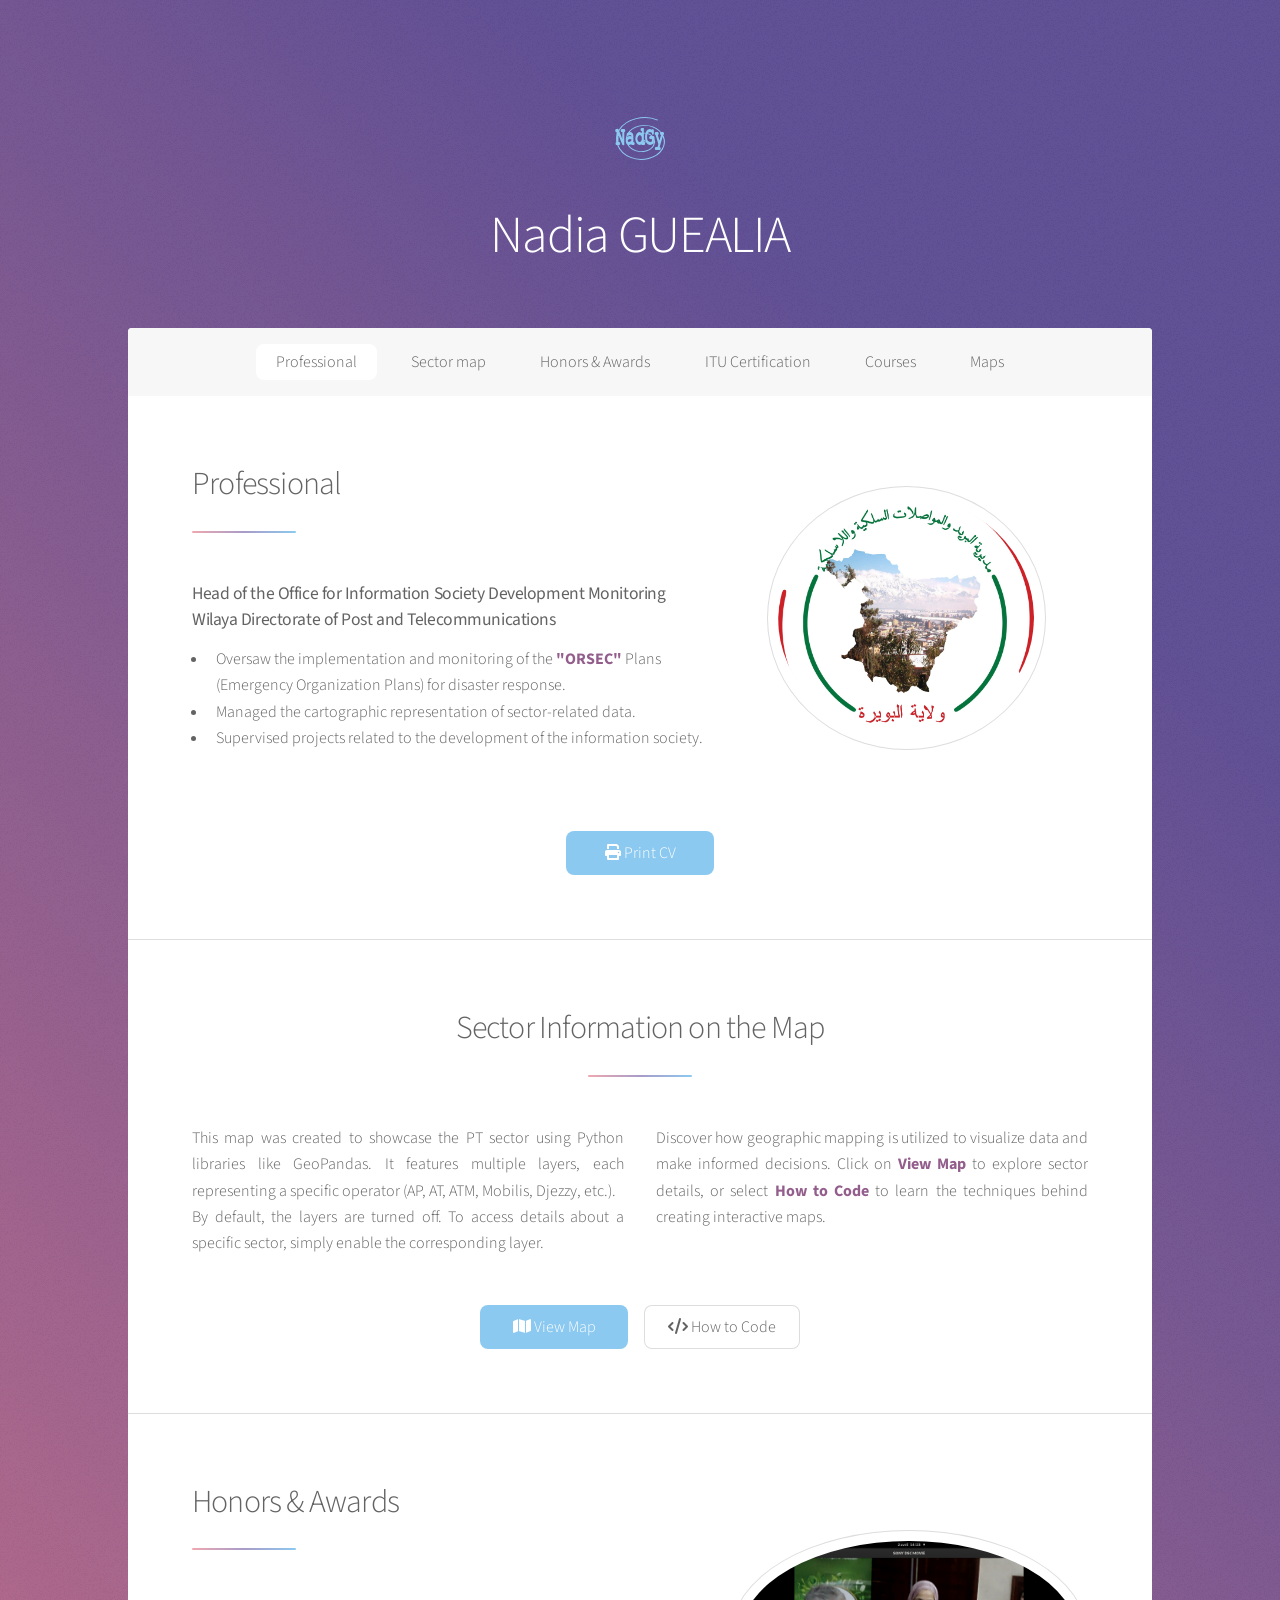
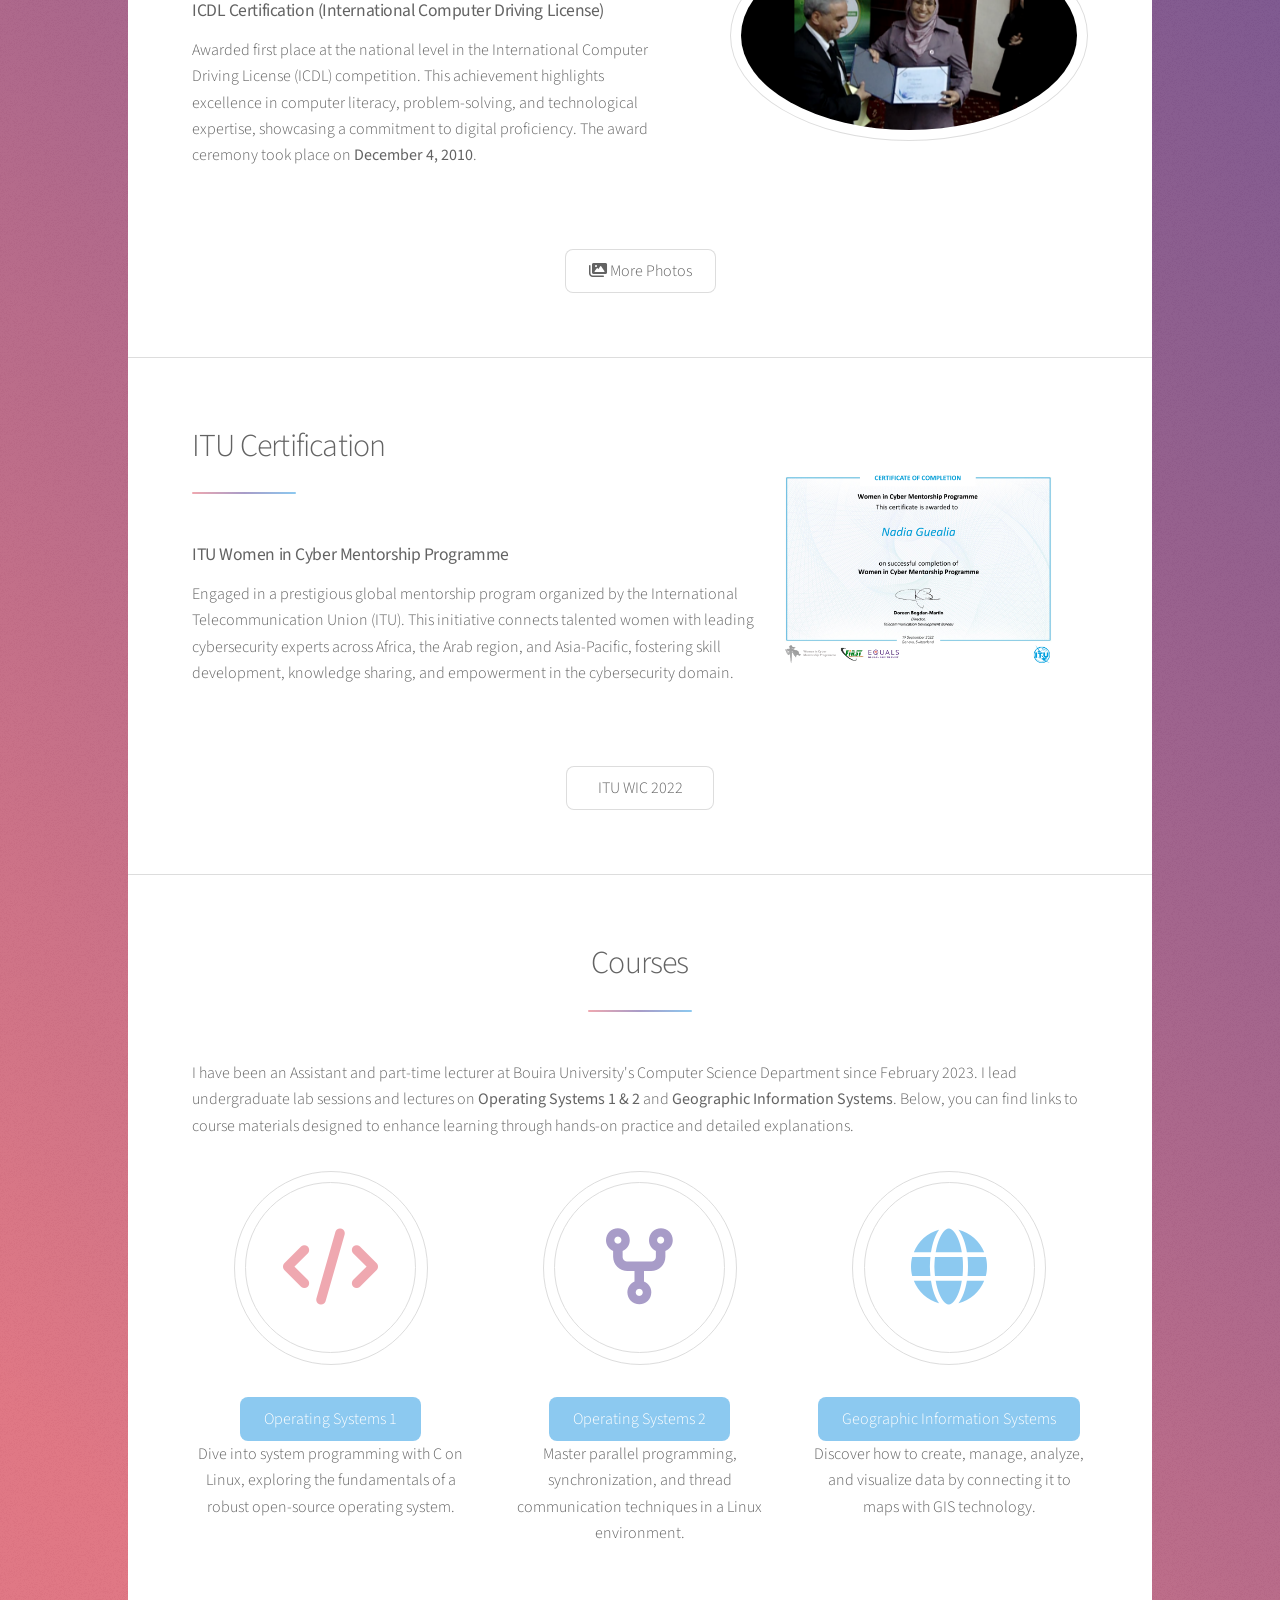
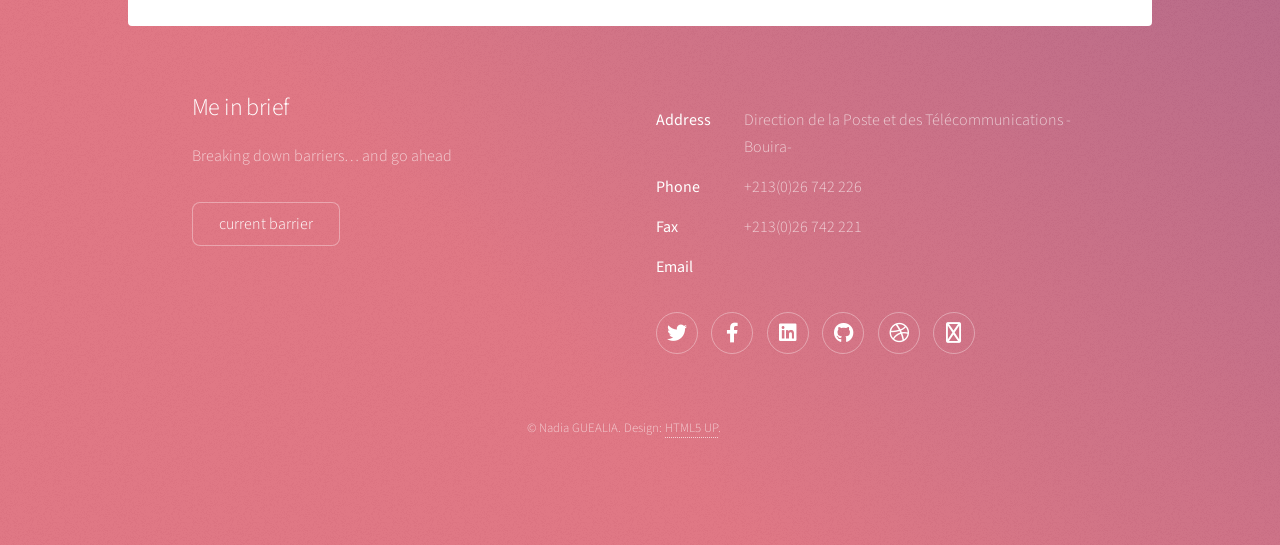
==== AboutMe.html @ 37ff2272 "move2Linux commit" ====
<!DOCTYPE HTML>
<html lang="en">
	<head>
		<title>My curriculum vitae</title>
		<meta charset="utf-8" />
		<meta name="viewport" content="width=device-width, initial-scale=1, user-scalable=no" />
		<link rel="stylesheet" href="assets/css/main.css" />
		<link rel="stylesheet" href="assets/css/cv-theme.css" />
		<link rel="stylesheet" href="https://cdnjs.cloudflare.com/ajax/libs/font-awesome/6.0.0-beta3/css/all.min.css">

		<noscript><link rel="stylesheet" href="assets/css/noscript.css" /></noscript>
	</head>
	<body class="is-preload">
		<!-- Wrapper -->
			<div id="wrapper">
				<!-- Header -->
					<header id="header" class="alt">
						<span class="logo"><img src="images/logo.svg" alt="" /></span>
						<h1>Nadia GUEALIA</h1>
					</header>
				<!-- Nav -->
					<nav id="nav">
						<ul>
							<li><a href="#pro">Professional</a></li>
							<li><a href="#map">Sector map</a></li>
							<li><a href="#honors">Honors & Awards</a></li>
							<li><a href="#itu" class="main special">ITU Certification</a></li>
							<li><a href="#courses" class="active">Courses</a></li>
							<li><a href="#map-example">Maps </a></li>
						</ul>
					</nav>
				<!-- Main -->
					<div id="main">
						<!-- pro section -->							
						<section id="pro" class="main">
								<div class="spotlight">
									<div >
										<header class="major">
											<h2>Professional</h2>
										</header>
										
										<h4><strong> Head of the Office for Information Society Development Monitoring<br>
											Wilaya Directorate of Post and Telecommunications</strong></h4> 
										<ul>
											<li>Oversaw the implementation and monitoring of the <span style="color: #935d8c; font-weight: bold;">"ORSEC"</span> Plans  <br> (Emergency Organization Plans) for disaster response.</li>
											<li>Managed the cartographic representation of sector-related data.</li>
											<li>Supervised projects related to the development of the information society.</li>
										</ul>
									</div>
									<span class="image right wic"><img src="images/profile.jpeg" alt="" /></span>
								</div>	
								<footer class="major">
									<ul class="actions special">
										<li><a href="cv2025/CV - Nadia Guealia.pdf" class="button primary"><i class="fa-solid fa-print"></i> Print CV</a></li>
									</ul>
								</footer>
						</section>
					
						<!-- Map Section -->
							<section id="map" class="main special">
								<header class="major">
									<h2>Sector Information on the Map</h2>
								</header>
								
								<p class="content">
									This map was created to showcase the PT sector using Python libraries like GeoPandas. It features multiple layers, each representing a specific operator (AP, AT, ATM, Mobilis, Djezzy, etc.). <br>
									By default, the layers are turned off. To access details about a specific sector, simply enable the corresponding layer. <br>
									Discover how geographic mapping is utilized to visualize data and make informed decisions. Click on 
									<span style="color: #935d8c; font-weight: bold;">View Map</span> to explore sector details, or select 
									<span style="color: #935d8c; font-weight: bold;">How to Code</span> to learn the techniques behind creating interactive maps.
								</p>
								<footer class="major">
									<ul class="actions special">
										<li><a href="Dpt.html" class="button primary"><i class="fa-solid fa-map"></i> View Map</a></li>
										<li><a href="https://github.com/nadgy/carto-code" class="button"><i class="fa-solid fa-code"></i> How to Code</a></li>
									</ul>
								</footer>
							</section>
							<!-- Honors & Awards Section -->
							<section id="honors" class="main">
								<div class="spotlight">
									<div>
										<header class="major">
											<h2>Honors & Awards</h2>
										</header>
										<h4><strong>ICDL Certification (International Computer Driving License)</strong></h4> 
										<p>
											Awarded first place at the national level in the International Computer Driving License (ICDL) competition. 
											This achievement highlights excellence in computer literacy, problem-solving, and technological expertise, showcasing a commitment to digital proficiency. 
											The award ceremony took place on <strong>December 4, 2010</strong>.
										</p>
									</div>
									<span class="image right">
										<img src="images/icdl2.png" alt="ICDL Competition Award" style="width: 100%;" />
									</span>
								</div>	
								<footer class="major">
									<ul class="actions special">
										<li><a href="#honors" class="button"><i class="fa-solid fa-images"></i> More Photos</a></li>
									</ul>
								</footer>
							</section>


						<!-- ITU Certification Section -->
						<section id="itu" class="main">
							<div class="spotlight">
								<div>
									<header class="major">
										<h2>ITU Certification</h2>
									</header>
									<h4><strong>ITU Women in Cyber Mentorship Programme</strong></h4>  
									<p >
										Engaged in a prestigious global mentorship program organized by the International Telecommunication Union (ITU). 
										This initiative connects talented women with leading cybersecurity experts across Africa, the Arab region, and Asia-Pacific, fostering skill development, knowledge sharing, and empowerment in the cybersecurity domain.
									</p>
								</div>
								<span class="custom-style">
									<img src="images/wic-nad.png" alt="ITU Women in Cyber Mentorship Programme" style="width: 100%;" />
								</span>
							</div>	
							<footer class="major">
								<ul class="actions special">
									<li>
										<a href="https://www.itu.int/en/ITU-D/Cybersecurity/Pages/Women-in-Cyber/Women-in-Cyber-Mentorship-Programme-2022.aspx" 
											target="_blank" 
											class="button">
											ITU WIC 2022 
										</a>
									</li>
								</ul>
							</footer>
						</section>

						<!-- Courses Section -->
						<section id="courses" class="main special">
							<header class="major">
								<h2>Courses</h2>
							</header>
							<p style="text-align: left;">
								I have been an Assistant and part-time lecturer at Bouira University's Computer Science Department since February 2023. 
								I lead undergraduate lab sessions and lectures on <strong>Operating Systems 1 & 2</strong> and <strong>Geographic Information Systems</strong>. 
								Below, you can find links to course materials designed to enhance learning through hands-on practice and detailed explanations.
							</p>
							<ul class="features">
								<li>
									<span class="icon solid major style1 fa-solid fa-code"></span>
									<a href="https://nadgy.github.io/4univ/os1-index.html" target="_blank" class="button primary">Operating Systems 1</a>
									<p>Dive into system programming with C on Linux, exploring the fundamentals of a robust open-source operating system.</p>
								</li>
								<li>
									<span class="icon solid major style3 fa-solid fa-code-fork"></span>
									<a href="https://slides.com/nadgy/os2/fullscreen" target="_blank" class="button primary">Operating Systems 2</a>
									<p>Master parallel programming, synchronization, and thread communication techniques in a Linux environment.</p>
								</li>
								<li>
									<span class="icon solid major style5 fa-solid fa-globe"></span>
									<a href="https://nadgy.github.io/4univ/gis-index.html" target="_blank" class="button primary">Geographic Information Systems</a>
									<p>Discover how to create, manage, analyze, and visualize data by connecting it to maps with GIS technology.</p>
								</li>
							</ul>
						</section>

						<!-- map-example :Image 
						<section id="map-example" class="main special">
							<header class="major">
								<h2>Some maps I created</h2>
							</header>
							<div class="box alt">
								<div class="row gtr-uniform">
									<div class="col-4"><span class="image fit"><img src="images/bouira-map.png" alt="" /></span></div>	
									
									<div class="col-4"><span class="image fit"><img src="images/pop_bouira.png" alt="" /></span></div>
									<div class="col-4"><span class="image fit"><img src="images/pop_bouira2.png" alt="" /></span></div>
									<div class="col-4"><span class="image fit"><img src="images/raster.png" alt="" /></span></div>
									<div class="col-4"><span class="image fit"><img src="images/raster-grey.png" alt="" /></span></div>
									<div class="col-4"><span class="image fit"><img src="images/terrain_bouira.png" alt="" /></span></div>
									<div class="col-4"><span class="image fit"><img src="images/population_bouira.png" alt="" /></span></div>
								</div>
							</div>
							
						</section>
						-->

					</div>

				<!-- Footer -->
					<footer id="footer">
						<section>
							<h2>Me in brief</h2>
							<p>Breaking down barriers… and go ahead</p>
							<ul class="actions">
								<li><a href="#" class="button">current barrier</a></li>
							</ul>
						</section>
						<section>
							<h2></h2>
							<dl class="alt">
								<dt>Address</dt>
								<dd>Direction de la Poste et des Télécommunications -Bouira- </dd>
								<dt>Phone</dt>
								<dd>+213(0)26 742 226</dd>
								<dt>Fax</dt>
								<dd>+213(0)26 742 221</dd>
								<dt>Email</dt>
								<dd> </dd>
							</dl>
							<ul class="icons">
								<li><a href="https://x.com/" class="icon brands fa-twitter alt"><span class="label">Twitter</span></a></li>
								<li><a href="https://www.facebook.com/" class="icon brands fa-facebook-f alt"><span class="label">Facebook</span></a></li>
								<li><a href="https://www.linkedin.com/in/nadia-guealia-8ba418157/" class="icon brands fa-linkedin alt"><span class="label">linkedin</span></a></li>
								<li><a href="https://github.com/nadgy" class="icon brands fa-github alt"><span class="label">GitHub</span></a></li>
								<li><a href="https://nadgy.github.io/" class="icon brands fa-dribbble alt"><span class="label">Dribbble</span></a></li>
								<li><a href="https://elearninginfo.univ-bouira.dz/course/view.php?id=16y" class="icon fa-solid fa-graduation-cap alt"><span class="label">Graduation</span></a></li>
							</ul>
						</section>
						<p class="copyright">&copy; Nadia GUEALIA. Design: <a href="https://html5up.net">HTML5 UP</a>.</p>
					</footer>

			</div>

		<!-- Scripts -->
			<script src="assets/js/jquery.min.js"></script>
			<script src="assets/js/jquery.scrollex.min.js"></script>
			<script src="assets/js/jquery.scrolly.min.js"></script>
			<script src="assets/js/browser.min.js"></script>
			<script src="assets/js/breakpoints.min.js"></script>
			<script src="assets/js/util.js"></script>
			<script src="assets/js/main.js"></script>

	</body>
</html>
---- assets/css/main.css ----
@import url(fontawesome-all.min.css);
@import 'https://fonts.googleapis.com/css?family=Source+Sans+Pro:300,400';

/*
	Stellar by HTML5 UP
	html5up.net | @ajlkn
	Free for personal and commercial use under the CCA 3.0 license (html5up.net/license)
*/

html, body, div, span, applet, object,
iframe, h1, h2, h3, h4, h5, h6, p, blockquote,
pre, a, abbr, acronym, address, big, cite,
code, del, dfn, em, img, ins, kbd, q, s, samp,
small, strike, strong, sub, sup, tt, var, b,
u, i, center, dl, dt, dd, ol, ul, li, fieldset,
form, label, legend, table, caption, tbody,
tfoot, thead, tr, th, td, article, aside,
canvas, details, embed, figure, figcaption,
footer, header, hgroup, menu, nav, output, ruby,
section, summary, time, mark, audio, video {
	margin: 0;
	padding: 0;
	border: 0;
	font-size: 100%;
	font: inherit;
	vertical-align: baseline;}

article, aside, details, figcaption, figure,
footer, header, hgroup, menu, nav, section {
	display: block;}

body {
	line-height: 1;
}

ol, ul {
	list-style: none;
}

blockquote, q {
	quotes: none;
}

	blockquote:before, blockquote:after, q:before, q:after {
		content: '';
		content: none;
	}

table {
	border-collapse: collapse;
	border-spacing: 0;
}

body {
	-webkit-text-size-adjust: none;
}

mark {
	background-color: transparent;
	color: inherit;
}

input::-moz-focus-inner {
	border: 0;
	padding: 0;
}

input, select, textarea {
	-moz-appearance: none;
	-webkit-appearance: none;
	-ms-appearance: none;
	appearance: none;
}

/* Basic */

	@-ms-viewport {
		width: device-width;
	}

	body {
		-ms-overflow-style: scrollbar;
	}

	@media screen and (max-width: 480px) {

		html, body {
			min-width: 320px;
		}

	}

	html {
		box-sizing: border-box;
	}

	*, *:before, *:after {
		box-sizing: inherit;
	}

	body {
		background-color: #935d8c;
		background-image: url("images/overlay.png"), -moz-linear-gradient(45deg, #e37682 15%, #5f4d93 85%);
		background-image: url("images/overlay.png"), -webkit-linear-gradient(45deg, #e37682 15%, #5f4d93 85%);
		background-image: url("images/overlay.png"), -ms-linear-gradient(45deg, #e37682 15%, #5f4d93 85%);
		background-image: url("images/overlay.png"), linear-gradient(45deg, #e37682 15%, #5f4d93 85%);
	}

		body.is-preload *, body.is-preload *:before, body.is-preload *:after {
			-moz-animation: none !important;
			-webkit-animation: none !important;
			-ms-animation: none !important;
			animation: none !important;
			-moz-transition: none !important;
			-webkit-transition: none !important;
			-ms-transition: none !important;
			transition: none !important;
		}

/* Type */

	body {
		background-color: #935d8c;
		color: rgba(255, 255, 255, 0.65);
	}

	body, input, select, textarea {
		font-family: "Source Sans Pro", Helvetica, sans-serif;
		font-size: 17pt;
		font-weight: 300;
		line-height: 1.65;
	}

		@media screen and (max-width: 1680px) {

			body, input, select, textarea {
				font-size: 14pt;
			}

		}

		@media screen and (max-width: 1280px) {

			body, input, select, textarea {
				font-size: 12pt;
			}

		}

		@media screen and (max-width: 360px) {

			body, input, select, textarea {
				font-size: 11pt;
			}

		}

	a {
		-moz-transition: color 0.2s ease, border-bottom 0.2s ease;
		-webkit-transition: color 0.2s ease, border-bottom 0.2s ease;
		-ms-transition: color 0.2s ease, border-bottom 0.2s ease;
		transition: color 0.2s ease, border-bottom 0.2s ease;
		text-decoration: none;
		border-bottom: dotted 1px;
		color: inherit;
	}

		a:hover {
			border-bottom-color: transparent;
		}

	strong, b {
		font-weight: 400;
	}

	em, i {
		font-style: italic;
	}

	p {
		margin: 0 0 2em 0;
	}

		p.content {
			-moz-columns: 20em 2;
			-webkit-columns: 20em 2;
			-ms-columns: 20em 2;
			columns: 20em 2;
			-moz-column-gap: 2em;
			-webkit-column-gap: 2em;
			-ms-column-gap: 2em;
			column-gap: 2em;
			text-align: justify;
		}

	h1, h2, h3, h4, h5, h6 {
		font-weight: 300;
		line-height: 1.5;
		margin: 0 0 0.7em 0;
		letter-spacing: -0.025em;
	}

		h1 a, h2 a, h3 a, h4 a, h5 a, h6 a {
			color: inherit;
			text-decoration: none;
		}

	h1 {
		font-size: 2.5em;
		line-height: 1.2;
	}

	h2 {
		font-size: 1.5em;
	}

	h3 {
		font-size: 1.25em;
	}

	h4 {
		font-size: 1.1em;
	}

	h5 {
		font-size: 0.9em;
	}

	h6 {
		font-size: 0.7em;
	}

	@media screen and (max-width: 736px) {

		h1 {
			font-size: 2em;
		}

	}

	sub {
		font-size: 0.8em;
		position: relative;
		top: 0.5em;
	}

	sup {
		font-size: 0.8em;
		position: relative;
		top: -0.5em;
	}

	blockquote {
		border-left: solid 4px;
		font-style: italic;
		margin: 0 0 2em 0;
		padding: 0.5em 0 0.5em 2em;
	}

	code {
		border-radius: 8px;
		border: solid 1px;
		font-family: "Courier New", monospace;
		font-size: 0.9em;
		margin: 0 0.25em;
		padding: 0.25em 0.65em;
	}

	pre {
		-webkit-overflow-scrolling: touch;
		font-family: "Courier New", monospace;
		font-size: 0.9em;
		margin: 0 0 2em 0;
	}

		pre code {
			display: block;
			line-height: 1.75;
			padding: 1em 1.5em;
			overflow-x: auto;
		}

	hr {
		border: 0;
		border-bottom: solid 1px;
		margin: 2em 0;
	}

		hr.major {
			margin: 3em 0;
		}

	.align-left {
		text-align: left;
	}

	.align-center {
		text-align: center;
	}

	.align-right {
		text-align: right;
	}

	input, select, textarea {
		color: #ffffff;
	}

	a:hover {
		color: #ffffff;
	}

	strong, b {
		color: #ffffff;
	}

	h1, h2, h3, h4, h5, h6 {
		color: #ffffff;
	}

	blockquote {
		border-left-color: rgba(255, 255, 255, 0.35);
	}

	code {
		background: rgba(255, 255, 255, 0.075);
		border-color: rgba(255, 255, 255, 0.35);
	}

	hr {
		border-bottom-color: rgba(255, 255, 255, 0.35);
	}

/* Row */

	.row {
		display: flex;
		flex-wrap: wrap;
		box-sizing: border-box;
		align-items: stretch;
	}

		.row > * {
			box-sizing: border-box;
		}

		.row.gtr-uniform > * > :last-child {
			margin-bottom: 0;
		}

		.row.aln-left {
			justify-content: flex-start;
		}

		.row.aln-center {
			justify-content: center;
		}

		.row.aln-right {
			justify-content: flex-end;
		}

		.row.aln-top {
			align-items: flex-start;
		}

		.row.aln-middle {
			align-items: center;
		}

		.row.aln-bottom {
			align-items: flex-end;
		}

		.row > .imp {
			order: -1;
		}

		.row > .col-1 {
			width: 8.33333%;
		}

		.row > .off-1 {
			margin-left: 8.33333%;
		}

		.row > .col-2 {
			width: 16.66667%;
		}

		.row > .off-2 {
			margin-left: 16.66667%;
		}

		.row > .col-3 {
			width: 25%;
		}

		.row > .off-3 {
			margin-left: 25%;
		}

		.row > .col-4 {
			width: 33.33333%;
		}

		.row > .off-4 {
			margin-left: 33.33333%;
		}

		.row > .col-5 {
			width: 41.66667%;
		}

		.row > .off-5 {
			margin-left: 41.66667%;
		}

		.row > .col-6 {
			width: 50%;
		}

		.row > .off-6 {
			margin-left: 50%;
		}

		.row > .col-7 {
			width: 58.33333%;
		}

		.row > .off-7 {
			margin-left: 58.33333%;
		}

		.row > .col-8 {
			width: 66.66667%;
		}

		.row > .off-8 {
			margin-left: 66.66667%;
		}

		.row > .col-9 {
			width: 75%;
		}

		.row > .off-9 {
			margin-left: 75%;
		}

		.row > .col-10 {
			width: 83.33333%;
		}

		.row > .off-10 {
			margin-left: 83.33333%;
		}

		.row > .col-11 {
			width: 91.66667%;
		}

		.row > .off-11 {
			margin-left: 91.66667%;
		}

		.row > .col-12 {
			width: 100%;
		}

		.row > .off-12 {
			margin-left: 100%;
		}

		.row.gtr-0 {
			margin-top: 0;
			margin-left: 0em;
		}

			.row.gtr-0 > * {
				padding: 0 0 0 0em;
			}

			.row.gtr-0.gtr-uniform {
				margin-top: 0em;
			}

				.row.gtr-0.gtr-uniform > * {
					padding-top: 0em;
				}

		.row.gtr-25 {
			margin-top: 0;
			margin-left: -0.375em;
		}

			.row.gtr-25 > * {
				padding: 0 0 0 0.375em;
			}

			.row.gtr-25.gtr-uniform {
				margin-top: -0.375em;
			}

				.row.gtr-25.gtr-uniform > * {
					padding-top: 0.375em;
				}

		.row.gtr-50 {
			margin-top: 0;
			margin-left: -0.75em;
		}

			.row.gtr-50 > * {
				padding: 0 0 0 0.75em;
			}

			.row.gtr-50.gtr-uniform {
				margin-top: -0.75em;
			}

				.row.gtr-50.gtr-uniform > * {
					padding-top: 0.75em;
				}

		.row {
			margin-top: 0;
			margin-left: -1.5em;
		}

			.row > * {
				padding: 0 0 0 1.5em;
			}

			.row.gtr-uniform {
				margin-top: -1.5em;
			}

				.row.gtr-uniform > * {
					padding-top: 1.5em;
				}

		.row.gtr-150 {
			margin-top: 0;
			margin-left: -2.25em;
		}

			.row.gtr-150 > * {
				padding: 0 0 0 2.25em;
			}

			.row.gtr-150.gtr-uniform {
				margin-top: -2.25em;
			}

				.row.gtr-150.gtr-uniform > * {
					padding-top: 2.25em;
				}

		.row.gtr-200 {
			margin-top: 0;
			margin-left: -3em;
		}

			.row.gtr-200 > * {
				padding: 0 0 0 3em;
			}

			.row.gtr-200.gtr-uniform {
				margin-top: -3em;
			}

				.row.gtr-200.gtr-uniform > * {
					padding-top: 3em;
				}

		@media screen and (max-width: 1680px) {

			.row {
				display: flex;
				flex-wrap: wrap;
				box-sizing: border-box;
				align-items: stretch;
			}

				.row > * {
					box-sizing: border-box;
				}

				.row.gtr-uniform > * > :last-child {
					margin-bottom: 0;
				}

				.row.aln-left {
					justify-content: flex-start;
				}

				.row.aln-center {
					justify-content: center;
				}

				.row.aln-right {
					justify-content: flex-end;
				}

				.row.aln-top {
					align-items: flex-start;
				}

				.row.aln-middle {
					align-items: center;
				}

				.row.aln-bottom {
					align-items: flex-end;
				}

				.row > .imp-xlarge {
					order: -1;
				}

				.row > .col-1-xlarge {
					width: 8.33333%;
				}

				.row > .off-1-xlarge {
					margin-left: 8.33333%;
				}

				.row > .col-2-xlarge {
					width: 16.66667%;
				}

				.row > .off-2-xlarge {
					margin-left: 16.66667%;
				}

				.row > .col-3-xlarge {
					width: 25%;
				}

				.row > .off-3-xlarge {
					margin-left: 25%;
				}

				.row > .col-4-xlarge {
					width: 33.33333%;
				}

				.row > .off-4-xlarge {
					margin-left: 33.33333%;
				}

				.row > .col-5-xlarge {
					width: 41.66667%;
				}

				.row > .off-5-xlarge {
					margin-left: 41.66667%;
				}

				.row > .col-6-xlarge {
					width: 50%;
				}

				.row > .off-6-xlarge {
					margin-left: 50%;
				}

				.row > .col-7-xlarge {
					width: 58.33333%;
				}

				.row > .off-7-xlarge {
					margin-left: 58.33333%;
				}

				.row > .col-8-xlarge {
					width: 66.66667%;
				}

				.row > .off-8-xlarge {
					margin-left: 66.66667%;
				}

				.row > .col-9-xlarge {
					width: 75%;
				}

				.row > .off-9-xlarge {
					margin-left: 75%;
				}

				.row > .col-10-xlarge {
					width: 83.33333%;
				}

				.row > .off-10-xlarge {
					margin-left: 83.33333%;
				}

				.row > .col-11-xlarge {
					width: 91.66667%;
				}

				.row > .off-11-xlarge {
					margin-left: 91.66667%;
				}

				.row > .col-12-xlarge {
					width: 100%;
				}

				.row > .off-12-xlarge {
					margin-left: 100%;
				}

				.row.gtr-0 {
					margin-top: 0;
					margin-left: 0em;
				}

					.row.gtr-0 > * {
						padding: 0 0 0 0em;
					}

					.row.gtr-0.gtr-uniform {
						margin-top: 0em;
					}

						.row.gtr-0.gtr-uniform > * {
							padding-top: 0em;
						}

				.row.gtr-25 {
					margin-top: 0;
					margin-left: -0.375em;
				}

					.row.gtr-25 > * {
						padding: 0 0 0 0.375em;
					}

					.row.gtr-25.gtr-uniform {
						margin-top: -0.375em;
					}

						.row.gtr-25.gtr-uniform > * {
							padding-top: 0.375em;
						}

				.row.gtr-50 {
					margin-top: 0;
					margin-left: -0.75em;
				}

					.row.gtr-50 > * {
						padding: 0 0 0 0.75em;
					}

					.row.gtr-50.gtr-uniform {
						margin-top: -0.75em;
					}

						.row.gtr-50.gtr-uniform > * {
							padding-top: 0.75em;
						}

				.row {
					margin-top: 0;
					margin-left: -1.5em;
				}

					.row > * {
						padding: 0 0 0 1.5em;
					}

					.row.gtr-uniform {
						margin-top: -1.5em;
					}

						.row.gtr-uniform > * {
							padding-top: 1.5em;
						}

				.row.gtr-150 {
					margin-top: 0;
					margin-left: -2.25em;
				}

					.row.gtr-150 > * {
						padding: 0 0 0 2.25em;
					}

					.row.gtr-150.gtr-uniform {
						margin-top: -2.25em;
					}

						.row.gtr-150.gtr-uniform > * {
							padding-top: 2.25em;
						}

				.row.gtr-200 {
					margin-top: 0;
					margin-left: -3em;
				}

					.row.gtr-200 > * {
						padding: 0 0 0 3em;
					}

					.row.gtr-200.gtr-uniform {
						margin-top: -3em;
					}

						.row.gtr-200.gtr-uniform > * {
							padding-top: 3em;
						}

		}

		@media screen and (max-width: 1280px) {

			.row {
				display: flex;
				flex-wrap: wrap;
				box-sizing: border-box;
				align-items: stretch;
			}

				.row > * {
					box-sizing: border-box;
				}

				.row.gtr-uniform > * > :last-child {
					margin-bottom: 0;
				}

				.row.aln-left {
					justify-content: flex-start;
				}

				.row.aln-center {
					justify-content: center;
				}

				.row.aln-right {
					justify-content: flex-end;
				}

				.row.aln-top {
					align-items: flex-start;
				}

				.row.aln-middle {
					align-items: center;
				}

				.row.aln-bottom {
					align-items: flex-end;
				}

				.row > .imp-large {
					order: -1;
				}

				.row > .col-1-large {
					width: 8.33333%;
				}

				.row > .off-1-large {
					margin-left: 8.33333%;
				}

				.row > .col-2-large {
					width: 16.66667%;
				}

				.row > .off-2-large {
					margin-left: 16.66667%;
				}

				.row > .col-3-large {
					width: 25%;
				}

				.row > .off-3-large {
					margin-left: 25%;
				}

				.row > .col-4-large {
					width: 33.33333%;
				}

				.row > .off-4-large {
					margin-left: 33.33333%;
				}

				.row > .col-5-large {
					width: 41.66667%;
				}

				.row > .off-5-large {
					margin-left: 41.66667%;
				}

				.row > .col-6-large {
					width: 50%;
				}

				.row > .off-6-large {
					margin-left: 50%;
				}

				.row > .col-7-large {
					width: 58.33333%;
				}

				.row > .off-7-large {
					margin-left: 58.33333%;
				}

				.row > .col-8-large {
					width: 66.66667%;
				}

				.row > .off-8-large {
					margin-left: 66.66667%;
				}

				.row > .col-9-large {
					width: 75%;
				}

				.row > .off-9-large {
					margin-left: 75%;
				}

				.row > .col-10-large {
					width: 83.33333%;
				}

				.row > .off-10-large {
					margin-left: 83.33333%;
				}

				.row > .col-11-large {
					width: 91.66667%;
				}

				.row > .off-11-large {
					margin-left: 91.66667%;
				}

				.row > .col-12-large {
					width: 100%;
				}

				.row > .off-12-large {
					margin-left: 100%;
				}

				.row.gtr-0 {
					margin-top: 0;
					margin-left: 0em;
				}

					.row.gtr-0 > * {
						padding: 0 0 0 0em;
					}

					.row.gtr-0.gtr-uniform {
						margin-top: 0em;
					}

						.row.gtr-0.gtr-uniform > * {
							padding-top: 0em;
						}

				.row.gtr-25 {
					margin-top: 0;
					margin-left: -0.375em;
				}

					.row.gtr-25 > * {
						padding: 0 0 0 0.375em;
					}

					.row.gtr-25.gtr-uniform {
						margin-top: -0.375em;
					}

						.row.gtr-25.gtr-uniform > * {
							padding-top: 0.375em;
						}

				.row.gtr-50 {
					margin-top: 0;
					margin-left: -0.75em;
				}

					.row.gtr-50 > * {
						padding: 0 0 0 0.75em;
					}

					.row.gtr-50.gtr-uniform {
						margin-top: -0.75em;
					}

						.row.gtr-50.gtr-uniform > * {
							padding-top: 0.75em;
						}

				.row {
					margin-top: 0;
					margin-left: -1.5em;
				}

					.row > * {
						padding: 0 0 0 1.5em;
					}

					.row.gtr-uniform {
						margin-top: -1.5em;
					}

						.row.gtr-uniform > * {
							padding-top: 1.5em;
						}

				.row.gtr-150 {
					margin-top: 0;
					margin-left: -2.25em;
				}

					.row.gtr-150 > * {
						padding: 0 0 0 2.25em;
					}

					.row.gtr-150.gtr-uniform {
						margin-top: -2.25em;
					}

						.row.gtr-150.gtr-uniform > * {
							padding-top: 2.25em;
						}

				.row.gtr-200 {
					margin-top: 0;
					margin-left: -3em;
				}

					.row.gtr-200 > * {
						padding: 0 0 0 3em;
					}

					.row.gtr-200.gtr-uniform {
						margin-top: -3em;
					}

						.row.gtr-200.gtr-uniform > * {
							padding-top: 3em;
						}

		}

		@media screen and (max-width: 980px) {

			.row {
				display: flex;
				flex-wrap: wrap;
				box-sizing: border-box;
				align-items: stretch;
			}

				.row > * {
					box-sizing: border-box;
				}

				.row.gtr-uniform > * > :last-child {
					margin-bottom: 0;
				}

				.row.aln-left {
					justify-content: flex-start;
				}

				.row.aln-center {
					justify-content: center;
				}

				.row.aln-right {
					justify-content: flex-end;
				}

				.row.aln-top {
					align-items: flex-start;
				}

				.row.aln-middle {
					align-items: center;
				}

				.row.aln-bottom {
					align-items: flex-end;
				}

				.row > .imp-medium {
					order: -1;
				}

				.row > .col-1-medium {
					width: 8.33333%;
				}

				.row > .off-1-medium {
					margin-left: 8.33333%;
				}

				.row > .col-2-medium {
					width: 16.66667%;
				}

				.row > .off-2-medium {
					margin-left: 16.66667%;
				}

				.row > .col-3-medium {
					width: 25%;
				}

				.row > .off-3-medium {
					margin-left: 25%;
				}

				.row > .col-4-medium {
					width: 33.33333%;
				}

				.row > .off-4-medium {
					margin-left: 33.33333%;
				}

				.row > .col-5-medium {
					width: 41.66667%;
				}

				.row > .off-5-medium {
					margin-left: 41.66667%;
				}

				.row > .col-6-medium {
					width: 50%;
				}

				.row > .off-6-medium {
					margin-left: 50%;
				}

				.row > .col-7-medium {
					width: 58.33333%;
				}

				.row > .off-7-medium {
					margin-left: 58.33333%;
				}

				.row > .col-8-medium {
					width: 66.66667%;
				}

				.row > .off-8-medium {
					margin-left: 66.66667%;
				}

				.row > .col-9-medium {
					width: 75%;
				}

				.row > .off-9-medium {
					margin-left: 75%;
				}

				.row > .col-10-medium {
					width: 83.33333%;
				}

				.row > .off-10-medium {
					margin-left: 83.33333%;
				}

				.row > .col-11-medium {
					width: 91.66667%;
				}

				.row > .off-11-medium {
					margin-left: 91.66667%;
				}

				.row > .col-12-medium {
					width: 100%;
				}

				.row > .off-12-medium {
					margin-left: 100%;
				}

				.row.gtr-0 {
					margin-top: 0;
					margin-left: 0em;
				}

					.row.gtr-0 > * {
						padding: 0 0 0 0em;
					}

					.row.gtr-0.gtr-uniform {
						margin-top: 0em;
					}

						.row.gtr-0.gtr-uniform > * {
							padding-top: 0em;
						}

				.row.gtr-25 {
					margin-top: 0;
					margin-left: -0.375em;
				}

					.row.gtr-25 > * {
						padding: 0 0 0 0.375em;
					}

					.row.gtr-25.gtr-uniform {
						margin-top: -0.375em;
					}

						.row.gtr-25.gtr-uniform > * {
							padding-top: 0.375em;
						}

				.row.gtr-50 {
					margin-top: 0;
					margin-left: -0.75em;
				}

					.row.gtr-50 > * {
						padding: 0 0 0 0.75em;
					}

					.row.gtr-50.gtr-uniform {
						margin-top: -0.75em;
					}

						.row.gtr-50.gtr-uniform > * {
							padding-top: 0.75em;
						}

				.row {
					margin-top: 0;
					margin-left: -1.5em;
				}

					.row > * {
						padding: 0 0 0 1.5em;
					}

					.row.gtr-uniform {
						margin-top: -1.5em;
					}

						.row.gtr-uniform > * {
							padding-top: 1.5em;
						}

				.row.gtr-150 {
					margin-top: 0;
					margin-left: -2.25em;
				}

					.row.gtr-150 > * {
						padding: 0 0 0 2.25em;
					}

					.row.gtr-150.gtr-uniform {
						margin-top: -2.25em;
					}

						.row.gtr-150.gtr-uniform > * {
							padding-top: 2.25em;
						}

				.row.gtr-200 {
					margin-top: 0;
					margin-left: -3em;
				}

					.row.gtr-200 > * {
						padding: 0 0 0 3em;
					}

					.row.gtr-200.gtr-uniform {
						margin-top: -3em;
					}

						.row.gtr-200.gtr-uniform > * {
							padding-top: 3em;
						}

		}

		@media screen and (max-width: 736px) {

			.row {
				display: flex;
				flex-wrap: wrap;
				box-sizing: border-box;
				align-items: stretch;
			}

				.row > * {
					box-sizing: border-box;
				}

				.row.gtr-uniform > * > :last-child {
					margin-bottom: 0;
				}

				.row.aln-left {
					justify-content: flex-start;
				}

				.row.aln-center {
					justify-content: center;
				}

				.row.aln-right {
					justify-content: flex-end;
				}

				.row.aln-top {
					align-items: flex-start;
				}

				.row.aln-middle {
					align-items: center;
				}

				.row.aln-bottom {
					align-items: flex-end;
				}

				.row > .imp-small {
					order: -1;
				}

				.row > .col-1-small {
					width: 8.33333%;
				}

				.row > .off-1-small {
					margin-left: 8.33333%;
				}

				.row > .col-2-small {
					width: 16.66667%;
				}

				.row > .off-2-small {
					margin-left: 16.66667%;
				}

				.row > .col-3-small {
					width: 25%;
				}

				.row > .off-3-small {
					margin-left: 25%;
				}

				.row > .col-4-small {
					width: 33.33333%;
				}

				.row > .off-4-small {
					margin-left: 33.33333%;
				}

				.row > .col-5-small {
					width: 41.66667%;
				}

				.row > .off-5-small {
					margin-left: 41.66667%;
				}

				.row > .col-6-small {
					width: 50%;
				}

				.row > .off-6-small {
					margin-left: 50%;
				}

				.row > .col-7-small {
					width: 58.33333%;
				}

				.row > .off-7-small {
					margin-left: 58.33333%;
				}

				.row > .col-8-small {
					width: 66.66667%;
				}

				.row > .off-8-small {
					margin-left: 66.66667%;
				}

				.row > .col-9-small {
					width: 75%;
				}

				.row > .off-9-small {
					margin-left: 75%;
				}

				.row > .col-10-small {
					width: 83.33333%;
				}

				.row > .off-10-small {
					margin-left: 83.33333%;
				}

				.row > .col-11-small {
					width: 91.66667%;
				}

				.row > .off-11-small {
					margin-left: 91.66667%;
				}

				.row > .col-12-small {
					width: 100%;
				}

				.row > .off-12-small {
					margin-left: 100%;
				}

				.row.gtr-0 {
					margin-top: 0;
					margin-left: 0em;
				}

					.row.gtr-0 > * {
						padding: 0 0 0 0em;
					}

					.row.gtr-0.gtr-uniform {
						margin-top: 0em;
					}

						.row.gtr-0.gtr-uniform > * {
							padding-top: 0em;
						}

				.row.gtr-25 {
					margin-top: 0;
					margin-left: -0.25em;
				}

					.row.gtr-25 > * {
						padding: 0 0 0 0.25em;
					}

					.row.gtr-25.gtr-uniform {
						margin-top: -0.25em;
					}

						.row.gtr-25.gtr-uniform > * {
							padding-top: 0.25em;
						}

				.row.gtr-50 {
					margin-top: 0;
					margin-left: -0.5em;
				}

					.row.gtr-50 > * {
						padding: 0 0 0 0.5em;
					}

					.row.gtr-50.gtr-uniform {
						margin-top: -0.5em;
					}

						.row.gtr-50.gtr-uniform > * {
							padding-top: 0.5em;
						}

				.row {
					margin-top: 0;
					margin-left: -1em;
				}

					.row > * {
						padding: 0 0 0 1em;
					}

					.row.gtr-uniform {
						margin-top: -1em;
					}

						.row.gtr-uniform > * {
							padding-top: 1em;
						}

				.row.gtr-150 {
					margin-top: 0;
					margin-left: -1.5em;
				}

					.row.gtr-150 > * {
						padding: 0 0 0 1.5em;
					}

					.row.gtr-150.gtr-uniform {
						margin-top: -1.5em;
					}

						.row.gtr-150.gtr-uniform > * {
							padding-top: 1.5em;
						}

				.row.gtr-200 {
					margin-top: 0;
					margin-left: -2em;
				}

					.row.gtr-200 > * {
						padding: 0 0 0 2em;
					}

					.row.gtr-200.gtr-uniform {
						margin-top: -2em;
					}

						.row.gtr-200.gtr-uniform > * {
							padding-top: 2em;
						}

		}

		@media screen and (max-width: 480px) {

			.row {
				display: flex;
				flex-wrap: wrap;
				box-sizing: border-box;
				align-items: stretch;
			}

				.row > * {
					box-sizing: border-box;
				}

				.row.gtr-uniform > * > :last-child {
					margin-bottom: 0;
				}

				.row.aln-left {
					justify-content: flex-start;
				}

				.row.aln-center {
					justify-content: center;
				}

				.row.aln-right {
					justify-content: flex-end;
				}

				.row.aln-top {
					align-items: flex-start;
				}

				.row.aln-middle {
					align-items: center;
				}

				.row.aln-bottom {
					align-items: flex-end;
				}

				.row > .imp-xsmall {
					order: -1;
				}

				.row > .col-1-xsmall {
					width: 8.33333%;
				}

				.row > .off-1-xsmall {
					margin-left: 8.33333%;
				}

				.row > .col-2-xsmall {
					width: 16.66667%;
				}

				.row > .off-2-xsmall {
					margin-left: 16.66667%;
				}

				.row > .col-3-xsmall {
					width: 25%;
				}

				.row > .off-3-xsmall {
					margin-left: 25%;
				}

				.row > .col-4-xsmall {
					width: 33.33333%;
				}

				.row > .off-4-xsmall {
					margin-left: 33.33333%;
				}

				.row > .col-5-xsmall {
					width: 41.66667%;
				}

				.row > .off-5-xsmall {
					margin-left: 41.66667%;
				}

				.row > .col-6-xsmall {
					width: 50%;
				}

				.row > .off-6-xsmall {
					margin-left: 50%;
				}

				.row > .col-7-xsmall {
					width: 58.33333%;
				}

				.row > .off-7-xsmall {
					margin-left: 58.33333%;
				}

				.row > .col-8-xsmall {
					width: 66.66667%;
				}

				.row > .off-8-xsmall {
					margin-left: 66.66667%;
				}

				.row > .col-9-xsmall {
					width: 75%;
				}

				.row > .off-9-xsmall {
					margin-left: 75%;
				}

				.row > .col-10-xsmall {
					width: 83.33333%;
				}

				.row > .off-10-xsmall {
					margin-left: 83.33333%;
				}

				.row > .col-11-xsmall {
					width: 91.66667%;
				}

				.row > .off-11-xsmall {
					margin-left: 91.66667%;
				}

				.row > .col-12-xsmall {
					width: 100%;
				}

				.row > .off-12-xsmall {
					margin-left: 100%;
				}

				.row.gtr-0 {
					margin-top: 0;
					margin-left: 0em;
				}

					.row.gtr-0 > * {
						padding: 0 0 0 0em;
					}

					.row.gtr-0.gtr-uniform {
						margin-top: 0em;
					}

						.row.gtr-0.gtr-uniform > * {
							padding-top: 0em;
						}

				.row.gtr-25 {
					margin-top: 0;
					margin-left: -0.3125em;
				}

					.row.gtr-25 > * {
						padding: 0 0 0 0.3125em;
					}

					.row.gtr-25.gtr-uniform {
						margin-top: -0.3125em;
					}

						.row.gtr-25.gtr-uniform > * {
							padding-top: 0.3125em;
						}

				.row.gtr-50 {
					margin-top: 0;
					margin-left: -0.625em;
				}

					.row.gtr-50 > * {
						padding: 0 0 0 0.625em;
					}

					.row.gtr-50.gtr-uniform {
						margin-top: -0.625em;
					}

						.row.gtr-50.gtr-uniform > * {
							padding-top: 0.625em;
						}

				.row {
					margin-top: 0;
					margin-left: -1.25em;
				}

					.row > * {
						padding: 0 0 0 1.25em;
					}

					.row.gtr-uniform {
						margin-top: -1.25em;
					}

						.row.gtr-uniform > * {
							padding-top: 1.25em;
						}

				.row.gtr-150 {
					margin-top: 0;
					margin-left: -1.875em;
				}

					.row.gtr-150 > * {
						padding: 0 0 0 1.875em;
					}

					.row.gtr-150.gtr-uniform {
						margin-top: -1.875em;
					}

						.row.gtr-150.gtr-uniform > * {
							padding-top: 1.875em;
						}

				.row.gtr-200 {
					margin-top: 0;
					margin-left: -2.5em;
				}

					.row.gtr-200 > * {
						padding: 0 0 0 2.5em;
					}

					.row.gtr-200.gtr-uniform {
						margin-top: -2.5em;
					}

						.row.gtr-200.gtr-uniform > * {
							padding-top: 2.5em;
						}

		}

/* Box */

	.box {
		border-radius: 8px;
		border: solid;
		margin-bottom: 2em;
		padding: 1.5em;
	}

		.box > :last-child,
		.box > :last-child > :last-child,
		.box > :last-child > :last-child > :last-child {
			margin-bottom: 0;
		}

		.box.alt {
			border: 0;
			border-radius: 0;
			padding: 0;
		}

	.box {
		border-color: rgba(255, 255, 255, 0.35);
	}

/* Button */

	input[type="submit"],
	input[type="reset"],
	input[type="button"],
	button,
	.button {
		-moz-appearance: none;
		-webkit-appearance: none;
		-ms-appearance: none;
		appearance: none;
		-moz-transition: background-color 0.2s ease-in-out, color 0.2s ease-in-out;
		-webkit-transition: background-color 0.2s ease-in-out, color 0.2s ease-in-out;
		-ms-transition: background-color 0.2s ease-in-out, color 0.2s ease-in-out;
		transition: background-color 0.2s ease-in-out, color 0.2s ease-in-out;
		border-radius: 8px;
		border: 0;
		cursor: pointer;
		display: inline-block;
		font-weight: 300;
		height: 2.75em;
		line-height: 2.75em;
		min-width: 9.25em;
		padding: 0 1.5em;
		text-align: center;
		text-decoration: none;
		white-space: nowrap;
	}

		input[type="submit"].icon,
		input[type="reset"].icon,
		input[type="button"].icon,
		button.icon,
		.button.icon {
			padding-left: 1.35em;
		}

			input[type="submit"].icon:before,
			input[type="reset"].icon:before,
			input[type="button"].icon:before,
			button.icon:before,
			.button.icon:before {
				margin-right: 0.5em;
			}

		input[type="submit"].fit,
		input[type="reset"].fit,
		input[type="button"].fit,
		button.fit,
		.button.fit {
			width: 100%;
		}

		input[type="submit"].small,
		input[type="reset"].small,
		input[type="button"].small,
		button.small,
		.button.small {
			font-size: 0.8em;
		}

		input[type="submit"].large,
		input[type="reset"].large,
		input[type="button"].large,
		button.large,
		.button.large {
			font-size: 1.35em;
		}

		input[type="submit"].disabled, input[type="submit"]:disabled,
		input[type="reset"].disabled,
		input[type="reset"]:disabled,
		input[type="button"].disabled,
		input[type="button"]:disabled,
		button.disabled,
		button:disabled,
		.button.disabled,
		.button:disabled {
			pointer-events: none;
			opacity: 0.25;
		}

		@media screen and (max-width: 736px) {

			input[type="submit"],
			input[type="reset"],
			input[type="button"],
			button,
			.button {
				min-width: 0;
			}

		}

	input[type="submit"],
	input[type="reset"],
	input[type="button"],
	button,
	.button {
		background-color: transparent;
		box-shadow: inset 0 0 0 1px rgba(255, 255, 255, 0.35);
		color: #ffffff !important;
	}

		input[type="submit"]:hover,
		input[type="reset"]:hover,
		input[type="button"]:hover,
		button:hover,
		.button:hover {
			background-color: rgba(255, 255, 255, 0.075);
		}

		input[type="submit"]:active,
		input[type="reset"]:active,
		input[type="button"]:active,
		button:active,
		.button:active {
			background-color: rgba(255, 255, 255, 0.2);
		}

		input[type="submit"].icon:before,
		input[type="reset"].icon:before,
		input[type="button"].icon:before,
		button.icon:before,
		.button.icon:before {
			color: rgba(255, 255, 255, 0.5);
		}

		input[type="submit"].primary,
		input[type="reset"].primary,
		input[type="button"].primary,
		button.primary,
		.button.primary {
			background-color: #8cc9f0;
			color: #ffffff !important;
			box-shadow: none;
		}

			input[type="submit"].primary:hover,
			input[type="reset"].primary:hover,
			input[type="button"].primary:hover,
			button.primary:hover,
			.button.primary:hover {
				background-color: #9acff2;
			}

			input[type="submit"].primary:active,
			input[type="reset"].primary:active,
			input[type="button"].primary:active,
			button.primary:active,
			.button.primary:active {
				background-color: #7ec3ee;
			}

			input[type="submit"].primary.icon:before,
			input[type="reset"].primary.icon:before,
			input[type="button"].primary.icon:before,
			button.primary.icon:before,
			.button.primary.icon:before {
				color: #ffffff !important;
			}

/* Form */

	form {
		margin: 0 0 2em 0;
	}

	label {
		display: block;
		font-size: 0.9em;
		font-weight: 400;
		margin: 0 0 1em 0;
	}

	input[type="text"],
	input[type="password"],
	input[type="email"],
	select,
	textarea {
		-moz-appearance: none;
		-webkit-appearance: none;
		-ms-appearance: none;
		appearance: none;
		border-radius: 8px;
		border: solid 1px;
		color: inherit;
		display: block;
		outline: 0;
		padding: 0 1em;
		text-decoration: none;
		width: 100%;
	}

		input[type="text"]:invalid,
		input[type="password"]:invalid,
		input[type="email"]:invalid,
		select:invalid,
		textarea:invalid {
			box-shadow: none;
		}

	select {
		background-size: 1.25rem;
		background-repeat: no-repeat;
		background-position: calc(100% - 1rem) center;
		height: 2.75em;
		padding-right: 2.75em;
		text-overflow: ellipsis;
	}

		select:focus::-ms-value {
			background-color: transparent;
		}

		select::-ms-expand {
			display: none;
		}

	input[type="text"],
	input[type="password"],
	input[type="email"],
	select {
		height: 2.75em;
	}

	textarea {
		padding: 0.75em 1em;
	}

	input[type="checkbox"],
	input[type="radio"] {
		-moz-appearance: none;
		-webkit-appearance: none;
		-ms-appearance: none;
		appearance: none;
		display: block;
		float: left;
		margin-right: -2em;
		opacity: 0;
		width: 1em;
		z-index: -1;
	}

		input[type="checkbox"] + label,
		input[type="radio"] + label {
			text-decoration: none;
			cursor: pointer;
			display: inline-block;
			font-size: 1em;
			font-weight: 300;
			padding-left: 2.4em;
			padding-right: 0.75em;
			position: relative;
		}

			input[type="checkbox"] + label:before,
			input[type="radio"] + label:before {
				-moz-osx-font-smoothing: grayscale;
				-webkit-font-smoothing: antialiased;
				display: inline-block;
				font-style: normal;
				font-variant: normal;
				text-rendering: auto;
				line-height: 1;
				text-transform: none !important;
				font-family: 'Font Awesome 5 Free';
				font-weight: 900;
			}

			input[type="checkbox"] + label:before,
			input[type="radio"] + label:before {
				border-radius: 8px;
				border: solid 1px;
				content: '';
				display: inline-block;
				font-size: 0.8em;
				height: 2.0625em;
				left: 0;
				line-height: 2.0625em;
				position: absolute;
				text-align: center;
				top: 0;
				width: 2.0625em;
			}

		input[type="checkbox"]:checked + label:before,
		input[type="radio"]:checked + label:before {
			content: '\f00c';
		}

	input[type="checkbox"] + label:before {
		border-radius: 8px;
	}

	input[type="radio"] + label:before {
		border-radius: 100%;
	}

	::-webkit-input-placeholder {
		opacity: 1.0;
	}

	:-moz-placeholder {
		opacity: 1.0;
	}

	::-moz-placeholder {
		opacity: 1.0;
	}

	:-ms-input-placeholder {
		opacity: 1.0;
	}

	label {
		color: #ffffff;
	}

	input[type="text"],
	input[type="password"],
	input[type="email"],
	select,
	textarea {
		background-color: rgba(255, 255, 255, 0.075);
		border-color: rgba(255, 255, 255, 0.35);
	}

		input[type="text"]:focus,
		input[type="password"]:focus,
		input[type="email"]:focus,
		select:focus,
		textarea:focus {
			border-color: #8cc9f0;
			box-shadow: 0 0 0 1px #8cc9f0;
		}

	select {
		background-image: url("data:image/svg+xml;charset=utf8,%3Csvg xmlns='http://www.w3.org/2000/svg' width='40' height='40' preserveAspectRatio='none' viewBox='0 0 40 40'%3E%3Cpath d='M9.4,12.3l10.4,10.4l10.4-10.4c0.2-0.2,0.5-0.4,0.9-0.4c0.3,0,0.6,0.1,0.9,0.4l3.3,3.3c0.2,0.2,0.4,0.5,0.4,0.9 c0,0.4-0.1,0.6-0.4,0.9L20.7,31.9c-0.2,0.2-0.5,0.4-0.9,0.4c-0.3,0-0.6-0.1-0.9-0.4L4.3,17.3c-0.2-0.2-0.4-0.5-0.4-0.9 c0-0.4,0.1-0.6,0.4-0.9l3.3-3.3c0.2-0.2,0.5-0.4,0.9-0.4S9.1,12.1,9.4,12.3z' fill='rgba(255, 255, 255, 0.35)' /%3E%3C/svg%3E");
	}

		select option {
			color: #ffffff;
			background: #935d8c;
		}

	input[type="checkbox"] + label,
	input[type="radio"] + label {
		color: rgba(255, 255, 255, 0.65);
	}

		input[type="checkbox"] + label:before,
		input[type="radio"] + label:before {
			background: rgba(255, 255, 255, 0.075);
			border-color: rgba(255, 255, 255, 0.35);
		}

	input[type="checkbox"]:checked + label:before,
	input[type="radio"]:checked + label:before {
		background-color: #ffffff;
		border-color: #ffffff;
		color: #935d8c;
	}

	input[type="checkbox"]:focus + label:before,
	input[type="radio"]:focus + label:before {
		border-color: #8cc9f0;
		box-shadow: 0 0 0 1px #8cc9f0;
	}

	::-webkit-input-placeholder {
		color: rgba(255, 255, 255, 0.5) !important;
	}

	:-moz-placeholder {
		color: rgba(255, 255, 255, 0.5) !important;
	}

	::-moz-placeholder {
		color: rgba(255, 255, 255, 0.5) !important;
	}

	:-ms-input-placeholder {
		color: rgba(255, 255, 255, 0.5) !important;
	}

	.formerize-placeholder {
		color: rgba(255, 255, 255, 0.5) !important;
	}

/* Icon */

	.icon {
		text-decoration: none;
		-moz-transition: background-color 0.2s ease-in-out, color 0.2s ease-in-out;
		-webkit-transition: background-color 0.2s ease-in-out, color 0.2s ease-in-out;
		-ms-transition: background-color 0.2s ease-in-out, color 0.2s ease-in-out;
		transition: background-color 0.2s ease-in-out, color 0.2s ease-in-out;
		border-bottom: none;
		position: relative;
	}

		.icon:before {
			-moz-osx-font-smoothing: grayscale;
			-webkit-font-smoothing: antialiased;
			display: inline-block;
			font-style: normal;
			font-variant: normal;
			text-rendering: auto;
			line-height: 1;
			text-transform: none !important;
			font-family: 'Font Awesome 5 Free';
			font-weight: 400;
		}

		.icon > .label {
			display: none;
		}

		.icon:before {
			line-height: solid;
		}

		.icon.solid:before {
			font-weight: 900;
		}

		.icon.brands:before {
			font-family: 'Font Awesome 5 Brands';
		}

		.icon.major {
			border: solid 1px;
			display: inline-block;
			border-radius: 100%;
			padding: 0.65em;
			margin: 0 0 2em 0;
			cursor: default;
		}

			.icon.major:before {
				display: inline-block;
				font-size: 6.25rem;
				width: 2.25em;
				height: 2.25em;
				line-height: 2.2em;
				border-radius: 100%;
				border: solid 1px;
				text-align: center;
			}

		.icon.alt {
			display: inline-block;
			border: solid 1px;
			border-radius: 100%;
		}

			.icon.alt:before {
				display: block;
				font-size: 1.25em;
				width: 2em;
				height: 2em;
				text-align: center;
				line-height: 2em;
			}

		.icon.style1 {
			color: #efa8b0;
		}

		.icon.style2 {
			color: #c79cc8;
		}

		.icon.style3 {
			color: #a89cc8;
		}

		.icon.style4 {
			color: #9bb2e1;
		}

		.icon.style5 {
			color: #8cc9f0;
		}

		@media screen and (max-width: 1680px) {

			.icon.major:before {
				font-size: 5.5rem;
			}

		}

		@media screen and (max-width: 1280px) {

			.icon.major:before {
				font-size: 4.75rem;
			}

		}

		@media screen and (max-width: 736px) {

			.icon.major {
				margin: 0 0 1.5em 0;
				padding: 0.35em;
			}

				.icon.major:before {
					font-size: 3.5rem;
				}

		}

	.icon.major {
		border-color: rgba(255, 255, 255, 0.35);
	}

		.icon.major:before {
			border-color: rgba(255, 255, 255, 0.35);
		}

	.icon.alt {
		border-color: rgba(255, 255, 255, 0.35);
		color: #ffffff;
	}

		.icon.alt:hover {
			background-color: rgba(255, 255, 255, 0.075);
		}

		.icon.alt:active {
			background-color: rgba(255, 255, 255, 0.2);
		}

/* Image */

	.image {
		border-radius: 8px;
		border: 0;
		display: inline-block;
		position: relative;
	}

		.image img {
			border-radius: 8px;
			display: block;
		}

		.image.left, .image.right {
			max-width: 40%;
		}

			.image.left img, .image.right img {
				width: 100%;
			}

		.image.left {
			float: left;
			margin: 0 1.5em 1em 0;
			top: 0.25em;
		}

		.image.right {
			float: right;
			margin: 0 0 1em 1.5em;
			top: 0.25em;
		}

		.image.fit {
			display: block;
			margin: 0 0 2em 0;
			width: 100%;
		}

			.image.fit img {
				width: 100%;
			}

		.image.main {
			display: block;
			margin: 0 0 3em 0;
			width: 100%;
		}

			.image.main img {
				width: 100%;
			}

/* List */

	ol {
		list-style: decimal;
		margin: 0 0 2em 0;
		padding-left: 1.25em;
	}

		ol li {
			padding-left: 0.25em;
		}

	ul {
		list-style: disc;
		margin: 0 0 2em 0;
		padding-left: 1em;
	}

		ul li {
			padding-left: 0.5em;
		}

		ul.alt {
			list-style: none;
			padding-left: 0;
		}

			ul.alt li {
				border-top: solid 1px;
				padding: 0.5em 0;
			}

				ul.alt li:first-child {
					border-top: 0;
					padding-top: 0;
				}

	dl {
		margin: 0 0 2em 0;
	}

		dl dt {
			display: block;
			font-weight: 400;
			margin: 0 0 1em 0;
		}

		dl dd {
			margin-left: 2em;
		}

		dl.alt dt {
			display: block;
			width: 3em;
			margin: 0;
			clear: left;
			float: left;
		}

		dl.alt dd {
			margin: 0 0 0.85em 5.5em;
		}

		dl.alt:after {
			content: '';
			display: block;
			clear: both;
		}

	ul.alt li {
		border-top-color: rgba(255, 255, 255, 0.35);
	}

	dl dt {
		color: #ffffff;
	}

/* Actions */

	ul.actions {
		display: -moz-flex;
		display: -webkit-flex;
		display: -ms-flex;
		display: flex;
		cursor: default;
		list-style: none;
		margin-left: -1em;
		padding-left: 0;
	}

		ul.actions li {
			padding: 0 0 0 1em;
			vertical-align: middle;
		}

		ul.actions.special {
			-moz-justify-content: center;
			-webkit-justify-content: center;
			-ms-justify-content: center;
			justify-content: center;
			width: 100%;
			margin-left: 0;
		}

			ul.actions.special li:first-child {
				padding-left: 0;
			}

		ul.actions.stacked {
			-moz-flex-direction: column;
			-webkit-flex-direction: column;
			-ms-flex-direction: column;
			flex-direction: column;
			margin-left: 0;
		}

			ul.actions.stacked li {
				padding: 1.3em 0 0 0;
			}

				ul.actions.stacked li:first-child {
					padding-top: 0;
				}

		ul.actions.fit {
			width: calc(100% + 1em);
		}

			ul.actions.fit li {
				-moz-flex-grow: 1;
				-webkit-flex-grow: 1;
				-ms-flex-grow: 1;
				flex-grow: 1;
				-moz-flex-shrink: 1;
				-webkit-flex-shrink: 1;
				-ms-flex-shrink: 1;
				flex-shrink: 1;
				width: 100%;
			}

				ul.actions.fit li > * {
					width: 100%;
				}

			ul.actions.fit.stacked {
				width: 100%;
			}

		@media screen and (max-width: 480px) {

			ul.actions:not(.fixed) {
				-moz-flex-direction: column;
				-webkit-flex-direction: column;
				-ms-flex-direction: column;
				flex-direction: column;
				margin-left: 0;
				width: 100% !important;
			}

				ul.actions:not(.fixed) li {
					-moz-flex-grow: 1;
					-webkit-flex-grow: 1;
					-ms-flex-grow: 1;
					flex-grow: 1;
					-moz-flex-shrink: 1;
					-webkit-flex-shrink: 1;
					-ms-flex-shrink: 1;
					flex-shrink: 1;
					padding: 1em 0 0 0;
					text-align: center;
					width: 100%;
				}

					ul.actions:not(.fixed) li > * {
						width: 100%;
					}

					ul.actions:not(.fixed) li:first-child {
						padding-top: 0;
					}

					ul.actions:not(.fixed) li input[type="submit"],
					ul.actions:not(.fixed) li input[type="reset"],
					ul.actions:not(.fixed) li input[type="button"],
					ul.actions:not(.fixed) li button,
					ul.actions:not(.fixed) li .button {
						width: 100%;
					}

						ul.actions:not(.fixed) li input[type="submit"].icon:before,
						ul.actions:not(.fixed) li input[type="reset"].icon:before,
						ul.actions:not(.fixed) li input[type="button"].icon:before,
						ul.actions:not(.fixed) li button.icon:before,
						ul.actions:not(.fixed) li .button.icon:before {
							margin-left: -0.5rem;
						}

		}

/* Icons */

	ul.icons {
		cursor: default;
		list-style: none;
		padding-left: 0;
	}

		ul.icons li {
			display: inline-block;
			padding: 0 0.65em 0 0;
		}

			ul.icons li:last-child {
				padding-right: 0 !important;
			}

/* Section/Article */

	section.special, article.special {
		text-align: center;
	}

	header.major {
		margin-bottom: 3em;
	}

		header.major h2 {
			font-size: 2em;
		}

			header.major h2:after {
				display: block;
				content: '';
				width: 3.25em;
				height: 2px;
				margin: 0.7em 0 1em 0;
				border-radius: 2px;
			}

				section.special header.major h2:after, article.special header.major h2:after {
					margin-left: auto;
					margin-right: auto;
				}

		header.major p {
			font-size: 1.25em;
			letter-spacing: -0.025em;
		}

		header.major.special {
			text-align: center;
		}

			header.major.special h2:after {
				margin-left: auto;
				margin-right: auto;
			}

	footer.major {
		margin-top: 3em;
	}

	@media screen and (max-width: 736px) {

		header.major {
			margin-bottom: 0;
		}

			header.major h2 {
				font-size: 1.5em;
			}

			header.major p {
				font-size: 1em;
				letter-spacing: 0;
			}

				header.major p br {
					display: none;
				}

		footer.major {
			margin-top: 0;
		}

	}

	header.major h2:after {
		background-color: rgba(255, 255, 255, 0.35);
	}

/* Table */

	.table-wrapper {
		-webkit-overflow-scrolling: touch;
		overflow-x: auto;
	}

	table {
		margin: 0 0 2em 0;
		width: 100%;
	}

		table tbody tr {
			border: solid 1px;
			border-left: 0;
			border-right: 0;
		}

		table td {
			padding: 0.75em 0.75em;
		}

		table th {
			font-size: 0.9em;
			font-weight: 400;
			padding: 0 0.75em 0.75em 0.75em;
			text-align: left;
		}

		table thead {
			border-bottom: solid 2px;
		}

		table tfoot {
			border-top: solid 2px;
		}

		table.alt {
			border-collapse: separate;
		}

			table.alt tbody tr td {
				border: solid 1px;
				border-left-width: 0;
				border-top-width: 0;
			}

				table.alt tbody tr td:first-child {
					border-left-width: 1px;
				}

			table.alt tbody tr:first-child td {
				border-top-width: 1px;
			}

			table.alt thead {
				border-bottom: 0;
			}

			table.alt tfoot {
				border-top: 0;
			}

	table tbody tr {
		border-color: rgba(255, 255, 255, 0.35);
	}

		table tbody tr:nth-child(2n + 1) {
			background-color: rgba(255, 255, 255, 0.075);
		}

	table th {
		color: #ffffff;
	}

	table thead {
		border-bottom-color: rgba(255, 255, 255, 0.35);
	}

	table tfoot {
		border-top-color: rgba(255, 255, 255, 0.35);
	}

	table.alt tbody tr td {
		border-color: rgba(255, 255, 255, 0.35);
	}

/* Features */

	.features {
		display: -moz-flex;
		display: -webkit-flex;
		display: -ms-flex;
		display: flex;
		-moz-flex-wrap: wrap;
		-webkit-flex-wrap: wrap;
		-ms-flex-wrap: wrap;
		flex-wrap: wrap;
		-moz-justify-content: center;
		-webkit-justify-content: center;
		-ms-justify-content: center;
		justify-content: center;
		width: calc(100% + 2em);
		margin: 0 0 3em -2em;
		padding: 0;
		list-style: none;
	}

		.features li {
			width: calc(33.33333% - 2em);
			margin-left: 2em;
			margin-top: 3em;
			padding: 0;
		}

			.features li:nth-child(1), .features li:nth-child(2), .features li:nth-child(3) {
				margin-top: 0;
			}

			.features li > :last-child {
				margin-bottom: 0;
			}

		@media screen and (max-width: 980px) {

			.features li {
				width: calc(50% - 2em);
			}

				.features li:nth-child(3) {
					margin-top: 3em;
				}

		}

		@media screen and (max-width: 736px) {

			.features {
				width: 100%;
				margin: 0 0 2em 0;
			}

				.features li {
					width: 100%;
					margin-left: 0;
					margin-top: 2em;
				}

					.features li:nth-child(2), .features li:nth-child(3) {
						margin-top: 2em;
					}

		}

/* Statistics */

	.statistics {
		display: -moz-flex;
		display: -webkit-flex;
		display: -ms-flex;
		display: flex;
		width: 100%;
		margin: 0 0 3em 0;
		padding: 0;
		list-style: none;
		cursor: default;
	}

		.statistics li {
			-moz-flex: 1;
			-webkit-flex: 1;
			-ms-flex: 1;
			flex: 1;
			padding: 1.5em;
			color: #ffffff;
			text-align: center;
		}

			.statistics li.style1 {
				background-color: #efa8b0;
			}

			.statistics li.style2 {
				background-color: #c79cc8;
			}

			.statistics li.style3 {
				background-color: #a89cc8;
			}

			.statistics li.style4 {
				background-color: #9bb2e1;
			}

			.statistics li.style5 {
				background-color: #8cc9f0;
			}

			.statistics li strong, .statistics li b {
				display: block;
				font-size: 2em;
				line-height: 1.1;
				color: inherit !important;
				font-weight: 300;
				letter-spacing: -0.025em;
			}

			.statistics li:first-child {
				border-top-left-radius: 8px;
				border-bottom-left-radius: 8px;
			}

			.statistics li:last-child {
				border-top-right-radius: 8px;
				border-bottom-right-radius: 8px;
			}

			.statistics li .icon {
				display: inline-block;
			}

				.statistics li .icon:before {
					font-size: 2.75rem;
					line-height: 1.3;
				}

		@media screen and (max-width: 980px) {

			.statistics li strong, .statistics li b {
				font-size: 1.5em;
			}

		}

		@media screen and (max-width: 736px) {

			.statistics {
				display: block;
				width: 20em;
				max-width: 100%;
				margin: 0 auto 2em auto;
			}

				.statistics li:first-child {
					border-bottom-left-radius: 0;
					border-top-right-radius: 8px;
				}

				.statistics li:last-child {
					border-top-right-radius: 0;
					border-bottom-left-radius: 8px;
				}

				.statistics li .icon:before {
					font-size: 3.75rem;
				}

				.statistics li strong, .statistics li b {
					font-size: 2.5em;
				}

		}

/* Spotlight */

	.spotlight {
		display: -moz-flex;
		display: -webkit-flex;
		display: -ms-flex;
		display: flex;
		-moz-align-items: center;
		-webkit-align-items: center;
		-ms-align-items: center;
		align-items: center;
		margin: 0 0 2em 0;
	}

		.spotlight .content {
			-moz-flex: 1;
			-webkit-flex: 1;
			-ms-flex: 1;
			flex: 1;
		}

			.spotlight .content > :last-child {
				margin-bottom: 0;
			}

			.spotlight .content header.major {
				margin: 0 0 2em 0;
			}

		.spotlight .image {
			display: inline-block;
			margin-left: 4em;
			padding: 0.65em;
			border-radius: 100%;
			border: solid 1px;
		}

			.spotlight .image img {
				display: block;
				border-radius: 100%;
				width: 16em;
			}

		@media screen and (max-width: 980px) {

			.spotlight {
				-moz-flex-direction: column-reverse;
				-webkit-flex-direction: column-reverse;
				-ms-flex-direction: column-reverse;
				flex-direction: column-reverse;
				text-align: center;
			}

				.spotlight .content {
					-moz-flex: 0 1 auto;
					-webkit-flex: 0 1 auto;
					-ms-flex: 0 1 auto;
					flex: 0 1 auto;
					width: 100%;
				}

					.spotlight .content header.major h2:after {
						margin-left: auto;
						margin-right: auto;
					}

					.spotlight .content .actions {
						-moz-justify-content: center;
						-webkit-justify-content: center;
						-ms-justify-content: center;
						justify-content: center;
						width: calc(100% + 1em);
					}

				.spotlight .image {
					-moz-flex: 0 1 auto;
					-webkit-flex: 0 1 auto;
					-ms-flex: 0 1 auto;
					flex: 0 1 auto;
					margin-left: 0;
					margin-bottom: 2em;
				}

		}

		@media screen and (max-width: 736px) {

			.spotlight .image {
				padding: 0.35em;
			}

				.spotlight .image img {
					width: 12em;
				}

		}

	.spotlight .image {
		border-color: rgba(255, 255, 255, 0.35);
	}

/* Header */

	#header {
		padding: 5em 5em 1em 5em ;
		text-align: center;
	}

		#header h1 {
			margin: 0 0 0.25em 0;
		}

		#header p {
			font-size: 1.25em;
			letter-spacing: -0.025em;
		}

		#header.alt {
			padding: 7em 5em 4em 5em ;
		}

			#header.alt h1 {
				font-size: 3.25em;
			}

			#header.alt > * {
				-moz-transition: opacity 3s ease;
				-webkit-transition: opacity 3s ease;
				-ms-transition: opacity 3s ease;
				transition: opacity 3s ease;
				-moz-transition-delay: 0.5s;
				-webkit-transition-delay: 0.5s;
				-ms-transition-delay: 0.5s;
				transition-delay: 0.5s;
				opacity: 1;
			}

			#header.alt .logo {
				-moz-transition: opacity 1.25s ease, -moz-transform 0.5s ease;
				-webkit-transition: opacity 1.25s ease, -webkit-transform 0.5s ease;
				-ms-transition: opacity 1.25s ease, -ms-transform 0.5s ease;
				transition: opacity 1.25s ease, transform 0.5s ease;
				-moz-transition-delay: 0s;
				-webkit-transition-delay: 0s;
				-ms-transition-delay: 0s;
				transition-delay: 0s;
				display: block;
				margin: 0 0 1.5em 0;
			}

				#header.alt .logo img {
					display: block;
					margin: 0 auto;
					max-width: 75%;
				}

		@media screen and (max-width: 1280px) {

			#header {
				padding: 4em 4em 0.1em 4em ;
			}

				#header.alt {
					padding: 6em 4em 3em 4em ;
				}

		}

		@media screen and (max-width: 980px) {

			#header {
				padding: 4em 3em 0.1em 3em ;
			}

				#header.alt {
					padding: 5em 3em 2em 3em ;
				}

		}

		@media screen and (max-width: 736px) {

			#header {
				padding: 3em 2em 0.1em 2em ;
			}

				#header p {
					font-size: 1em;
					letter-spacing: 0;
				}

					#header p br {
						display: none;
					}

				#header.alt {
					padding: 4em 2em 1em 2em ;
				}

					#header.alt h1 {
						font-size: 2.5em;
					}

		}

		@media screen and (max-width: 480px) {

			#header {
				padding: 3em 1.5em 0.1em 1.5em ;
			}

				#header.alt {
					padding: 4em 1.5em 1em 1.5em ;
				}

		}

		@media screen and (max-width: 360px) {

			#header {
				padding: 2.5em 1em 0.1em 1em ;
			}

				#header.alt {
					padding: 3.5em 1em 0.5em 1em ;
				}

		}

		body.is-preload #header.alt > * {
			opacity: 0;
		}

		body.is-preload #header.alt .logo {
			-moz-transform: scale(0.8) rotate(-30deg);
			-webkit-transform: scale(0.8) rotate(-30deg);
			-ms-transform: scale(0.8) rotate(-30deg);
			transform: scale(0.8) rotate(-30deg);
		}

/* Nav */

	#nav {
		-moz-transition: background-color 0.2s ease, border-top-left-radius 0.2s ease, border-top-right-radius 0.2s ease, padding 0.2s ease;
		-webkit-transition: background-color 0.2s ease, border-top-left-radius 0.2s ease, border-top-right-radius 0.2s ease, padding 0.2s ease;
		-ms-transition: background-color 0.2s ease, border-top-left-radius 0.2s ease, border-top-right-radius 0.2s ease, padding 0.2s ease;
		transition: background-color 0.2s ease, border-top-left-radius 0.2s ease, border-top-right-radius 0.2s ease, padding 0.2s ease;
		background-color: #ffffff;
		color: #636363;
		position: absolute;
		width: 64em;
		max-width: calc(100% - 4em);
		padding: 1em;
		background-color: #f7f7f7;
		border-top-left-radius: 0.25em;
		border-top-right-radius: 0.25em;
		cursor: default;
		text-align: center;
	}

		#nav input, #nav select, #nav textarea {
			color: #636363;
		}

		#nav a:hover {
			color: #636363;
		}

		#nav strong, #nav b {
			color: #636363;
		}

		#nav h1, #nav h2, #nav h3, #nav h4, #nav h5, #nav h6 {
			color: #636363;
		}

		#nav blockquote {
			border-left-color: #dddddd;
		}

		#nav code {
			background: rgba(222, 222, 222, 0.25);
			border-color: #dddddd;
		}

		#nav hr {
			border-bottom-color: #dddddd;
		}

		#nav + #main {
			padding-top: 4.25em;
		}

		#nav ul {
			margin: 0;
			padding: 0;
			list-style: none;
		}

			#nav ul li {
				-moz-transition: margin 0.2s ease;
				-webkit-transition: margin 0.2s ease;
				-ms-transition: margin 0.2s ease;
				transition: margin 0.2s ease;
				display: inline-block;
				margin: 0 0.35em;
				padding: 0;
				vertical-align: middle;
			}

				#nav ul li a {
					-moz-transition: font-size 0.2s ease;
					-webkit-transition: font-size 0.2s ease;
					-ms-transition: font-size 0.2s ease;
					transition: font-size 0.2s ease;
					display: inline-block;
					height: 2.25em;
					line-height: 2.25em;
					padding: 0 1.25em;
					border: 0;
					border-radius: 8px;
					box-shadow: inset 0 0 0 1px transparent;
				}

					#nav ul li a:hover {
						background-color: rgba(222, 222, 222, 0.25);
					}

					#nav ul li a.active {
						background-color: #ffffff;
						box-shadow: none;
					}

		#nav.alt {
			position: fixed;
			top: 0;
			padding: 0.5em 1em;
			background-color: rgba(247, 247, 247, 0.95);
			border-top-left-radius: 0;
			border-top-right-radius: 0;
			z-index: 10000;
		}

			#nav.alt ul li {
				margin: 0 0.175em;
			}

				#nav.alt ul li a {
					font-size: 0.9em;
				}

		@media screen and (max-width: 736px) {

			#nav {
				display: none;
			}

				#nav + #main {
					padding-top: 0;
				}

		}

/* Main */

	#main {
		background-color: #ffffff;
		color: #636363;
		border-radius: 0.25em;
	}

		#main input, #main select, #main textarea {
			color: #636363;
		}

		#main a:hover {
			color: #636363;
		}

		#main strong, #main b {
			color: #636363;
		}

		#main h1, #main h2, #main h3, #main h4, #main h5, #main h6 {
			color: #636363;
		}

		#main blockquote {
			border-left-color: #dddddd;
		}

		#main code {
			background: rgba(222, 222, 222, 0.25);
			border-color: #dddddd;
		}

		#main hr {
			border-bottom-color: #dddddd;
		}

		#main .box {
			border-color: #dddddd;
		}

		#main input[type="submit"],
		#main input[type="reset"],
		#main input[type="button"],
		#main button,
		#main .button {
			background-color: transparent;
			box-shadow: inset 0 0 0 1px #dddddd;
			color: #636363 !important;
		}

			#main input[type="submit"]:hover,
			#main input[type="reset"]:hover,
			#main input[type="button"]:hover,
			#main button:hover,
			#main .button:hover {
				background-color: rgba(222, 222, 222, 0.25);
			}

			#main input[type="submit"]:active,
			#main input[type="reset"]:active,
			#main input[type="button"]:active,
			#main button:active,
			#main .button:active {
				background-color: rgba(222, 222, 222, 0.5);
			}

			#main input[type="submit"].icon:before,
			#main input[type="reset"].icon:before,
			#main input[type="button"].icon:before,
			#main button.icon:before,
			#main .button.icon:before {
				color: rgba(99, 99, 99, 0.25);
			}

			#main input[type="submit"].primary,
			#main input[type="reset"].primary,
			#main input[type="button"].primary,
			#main button.primary,
			#main .button.primary {
				background-color: #8cc9f0;
				color: #ffffff !important;
				box-shadow: none;
			}

				#main input[type="submit"].primary:hover,
				#main input[type="reset"].primary:hover,
				#main input[type="button"].primary:hover,
				#main button.primary:hover,
				#main .button.primary:hover {
					background-color: #9acff2;
				}

				#main input[type="submit"].primary:active,
				#main input[type="reset"].primary:active,
				#main input[type="button"].primary:active,
				#main button.primary:active,
				#main .button.primary:active {
					background-color: #7ec3ee;
				}

				#main input[type="submit"].primary.icon:before,
				#main input[type="reset"].primary.icon:before,
				#main input[type="button"].primary.icon:before,
				#main button.primary.icon:before,
				#main .button.primary.icon:before {
					color: #ffffff !important;
				}

		#main label {
			color: #636363;
		}

		#main input[type="text"],
		#main input[type="password"],
		#main input[type="email"],
		#main select,
		#main textarea {
			background-color: rgba(222, 222, 222, 0.25);
			border-color: #dddddd;
		}

			#main input[type="text"]:focus,
			#main input[type="password"]:focus,
			#main input[type="email"]:focus,
			#main select:focus,
			#main textarea:focus {
				border-color: #8cc9f0;
				box-shadow: 0 0 0 1px #8cc9f0;
			}

		#main select {
			background-image: url("data:image/svg+xml;charset=utf8,%3Csvg xmlns='http://www.w3.org/2000/svg' width='40' height='40' preserveAspectRatio='none' viewBox='0 0 40 40'%3E%3Cpath d='M9.4,12.3l10.4,10.4l10.4-10.4c0.2-0.2,0.5-0.4,0.9-0.4c0.3,0,0.6,0.1,0.9,0.4l3.3,3.3c0.2,0.2,0.4,0.5,0.4,0.9 c0,0.4-0.1,0.6-0.4,0.9L20.7,31.9c-0.2,0.2-0.5,0.4-0.9,0.4c-0.3,0-0.6-0.1-0.9-0.4L4.3,17.3c-0.2-0.2-0.4-0.5-0.4-0.9 c0-0.4,0.1-0.6,0.4-0.9l3.3-3.3c0.2-0.2,0.5-0.4,0.9-0.4S9.1,12.1,9.4,12.3z' fill='%23dddddd' /%3E%3C/svg%3E");
		}

			#main select option {
				color: #636363;
				background: #ffffff;
			}

		#main input[type="checkbox"] + label,
		#main input[type="radio"] + label {
			color: #636363;
		}

			#main input[type="checkbox"] + label:before,
			#main input[type="radio"] + label:before {
				background: rgba(222, 222, 222, 0.25);
				border-color: #dddddd;
			}

		#main input[type="checkbox"]:checked + label:before,
		#main input[type="radio"]:checked + label:before {
			background-color: #636363;
			border-color: #636363;
			color: #ffffff;
		}

		#main input[type="checkbox"]:focus + label:before,
		#main input[type="radio"]:focus + label:before {
			border-color: #8cc9f0;
			box-shadow: 0 0 0 1px #8cc9f0;
		}

		#main ::-webkit-input-placeholder {
			color: rgba(99, 99, 99, 0.25) !important;
		}

		#main :-moz-placeholder {
			color: rgba(99, 99, 99, 0.25) !important;
		}

		#main ::-moz-placeholder {
			color: rgba(99, 99, 99, 0.25) !important;
		}

		#main :-ms-input-placeholder {
			color: rgba(99, 99, 99, 0.25) !important;
		}

		#main .formerize-placeholder {
			color: rgba(99, 99, 99, 0.25) !important;
		}

		#main .icon.major {
			border-color: #dddddd;
		}

			#main .icon.major:before {
				border-color: #dddddd;
			}

		#main .icon.alt {
			border-color: #dddddd;
			color: #636363;
		}

			#main .icon.alt:hover {
				background-color: rgba(222, 222, 222, 0.25);
			}

			#main .icon.alt:active {
				background-color: rgba(222, 222, 222, 0.5);
			}

		#main ul.alt li {
			border-top-color: #dddddd;
		}

		#main dl dt {
			color: #636363;
		}

		#main header.major h2:after {
			background-color: #dddddd;
			background-image: -moz-linear-gradient(90deg, #efa8b0, #a89cc8, #8cc9f0);
			background-image: -webkit-linear-gradient(90deg, #efa8b0, #a89cc8, #8cc9f0);
			background-image: -ms-linear-gradient(90deg, #efa8b0, #a89cc8, #8cc9f0);
			background-image: linear-gradient(90deg, #efa8b0, #a89cc8, #8cc9f0);
		}

		#main table tbody tr {
			border-color: #dddddd;
		}

			#main table tbody tr:nth-child(2n + 1) {
				background-color: rgba(222, 222, 222, 0.25);
			}

		#main table th {
			color: #636363;
		}

		#main table thead {
			border-bottom-color: #dddddd;
		}

		#main table tfoot {
			border-top-color: #dddddd;
		}

		#main table.alt tbody tr td {
			border-color: #dddddd;
		}

		#main .spotlight .image {
			border-color: #dddddd;
		}

		#main > .main {
			padding: 5em 5em 3em 5em ;
			border-top: solid 1px #dddddd;
		}

			#main > .main:first-child {
				border-top: 0;
			}

			#main > .main > .image.main:first-child {
				margin: -5em 0 5em -5em;
				width: calc(100% + 10em);
				border-top-right-radius: 0.25em;
				border-top-left-radius: 0.25em;
				border-bottom-right-radius: 0;
				border-bottom-left-radius: 0;
			}

				#main > .main > .image.main:first-child img {
					border-top-right-radius: 0.25em;
					border-top-left-radius: 0.25em;
					border-bottom-right-radius: 0;
					border-bottom-left-radius: 0;
				}

		@media screen and (max-width: 1280px) {

			#main > .main {
				padding: 4em 4em 2em 4em ;
			}

				#main > .main > .image.main:first-child {
					margin: -4em 0 4em -4em;
					width: calc(100% + 8em);
				}

		}

		@media screen and (max-width: 980px) {

			#main > .main {
				padding: 4em 3em 2em 3em ;
			}

				#main > .main > .image.main:first-child {
					margin: -4em 0 4em -3em;
					width: calc(100% + 6em);
				}

		}

		@media screen and (max-width: 736px) {

			#main > .main {
				padding: 3em 2em 1em 2em ;
			}

				#main > .main > .image.main:first-child {
					margin: -3em 0 2em -2em;
					width: calc(100% + 4em);
				}

		}

		@media screen and (max-width: 480px) {

			#main > .main {
				padding: 3em 1.5em 1em 1.5em ;
			}

				#main > .main > .image.main:first-child {
					margin: -3em 0 1.5em -1.5em;
					width: calc(100% + 3em);
				}

		}

		@media screen and (max-width: 360px) {

			#main {
				border-radius: 0;
			}

				#main > .main {
					padding: 2.5em 1em 0.5em 1em ;
				}

					#main > .main > .image.main:first-child {
						margin: -2.5em 0 1.5em -1em;
						width: calc(100% + 2em);
						border-radius: 0;
					}

						#main > .main > .image.main:first-child img {
							border-radius: 0;
						}

		}

/* Footer */

	#footer {
		display: -moz-flex;
		display: -webkit-flex;
		display: -ms-flex;
		display: flex;
		-moz-flex-wrap: wrap;
		-webkit-flex-wrap: wrap;
		-ms-flex-wrap: wrap;
		flex-wrap: wrap;
		padding: 5em 5em 3em 5em ;
		width: calc(100% + 2em);
		margin: 0 0 3em -2em;
	}

		#footer > * {
			width: calc(50% - 2em);
			margin-left: 2em;
		}

		#footer .copyright {
			width: 100%;
			margin: 2.5em 0 2em 0;
			font-size: 0.8em;
			text-align: center;
		}

		@media screen and (max-width: 1280px) {

			#footer {
				padding: 4em 4em 2em 4em ;
			}

		}

		@media screen and (max-width: 980px) {

			#footer {
				padding: 4em 3em 2em 3em ;
				display: block;
				margin: 0 0 3em 0;
				width: 100%;
			}

				#footer > * {
					width: 100%;
					margin-left: 0;
					margin-bottom: 3em;
				}

				#footer .copyright {
					text-align: left;
				}

		}

		@media screen and (max-width: 736px) {

			#footer {
				padding: 3em 2em 1em 2em ;
			}

		}

		@media screen and (max-width: 480px) {

			#footer {
				padding: 3em 1.5em 1em 1.5em ;
			}

		}

		@media screen and (max-width: 480px) {

			#footer {
				padding: 2.5em 1em 0.5em 1em ;
			}

		}

/* Wrapper */

	#wrapper {
		width: 64em;
		max-width: calc(100% - 4em);
		margin: 0 auto;
	}

		@media screen and (max-width: 480px) {

			#wrapper {
				max-width: calc(100% - 2em);
			}

		}

		@media screen and (max-width: 360px) {

			#wrapper {
				max-width: 100%;
			}

		}

		.wic-custom-style {
			border-radius: 50% 20% / 10% 40%;
			margin-right: 20px;
			width: 150px; /* Ajustez la taille selon vos besoins */
			height: auto;
		  }
---- assets/css/cv-theme.css ----
/* Style spécifique pour une image particulière */
.custom-style {
    border-radius: 50% 20% / 10% 40%;
    margin-right: 20px;
    width: auto; /* Ajustez la taille selon vos besoins */
    height: auto;
  }
  
  /* Style général pour toutes les autres images */
  img {
    border-radius: 5px; /* Par exemple, un léger arrondi pour les autres images */
    width: auto;
    height: auto;
  }

  .image1 {
		position: relative;
	}

	/* Hide hover image by default */
	.hover-img {
		opacity: 0;
	}

	/* Show hover image when hovering over the container */
	.image1:hover .hover-img {
		opacity: 1;
	}

  .image1 {
		border-radius: 8px;
		border: 0;
		display: inline-block;
		position: relative;
	}

		.image1 img {
			border-radius: 8px;
			display: block;
		}

		.image1.left, .image1.right {
			max-width: 40%;
		}

			.image1.left img, .image1.right img {
				width: 100%;
			}

		.image1.left {
			float: left;
			margin: 0 1.5em 1em 0;
			top: 0.25em;
		}

		.image1.right {
			float: right;
			margin: 0 0 1em 1.5em;
			top: 0.25em;
		}

		.image1.fit {
			display: block;
			margin: 0 0 2em 0;
			width: 100%;
		}

			.image1.fit img {
				width: 100%;
			}

		.image1.main {
			display: block;
			margin: 0 0 3em 0;
			width: 100%;
		}

			.image1.main img {
				width: 100%;
			}
---- assets/css/noscript.css ----
/*
	Stellar by HTML5 UP
	html5up.net | @ajlkn
	Free for personal and commercial use under the CCA 3.0 license (html5up.net/license)
*/

/* Header */

	body.is-preload #header.alt > * {
		opacity: 1;
	}

	body.is-preload #header.alt .logo {
		-moz-transform: none;
		-webkit-transform: none;
		-ms-transform: none;
		transform: none;
	}
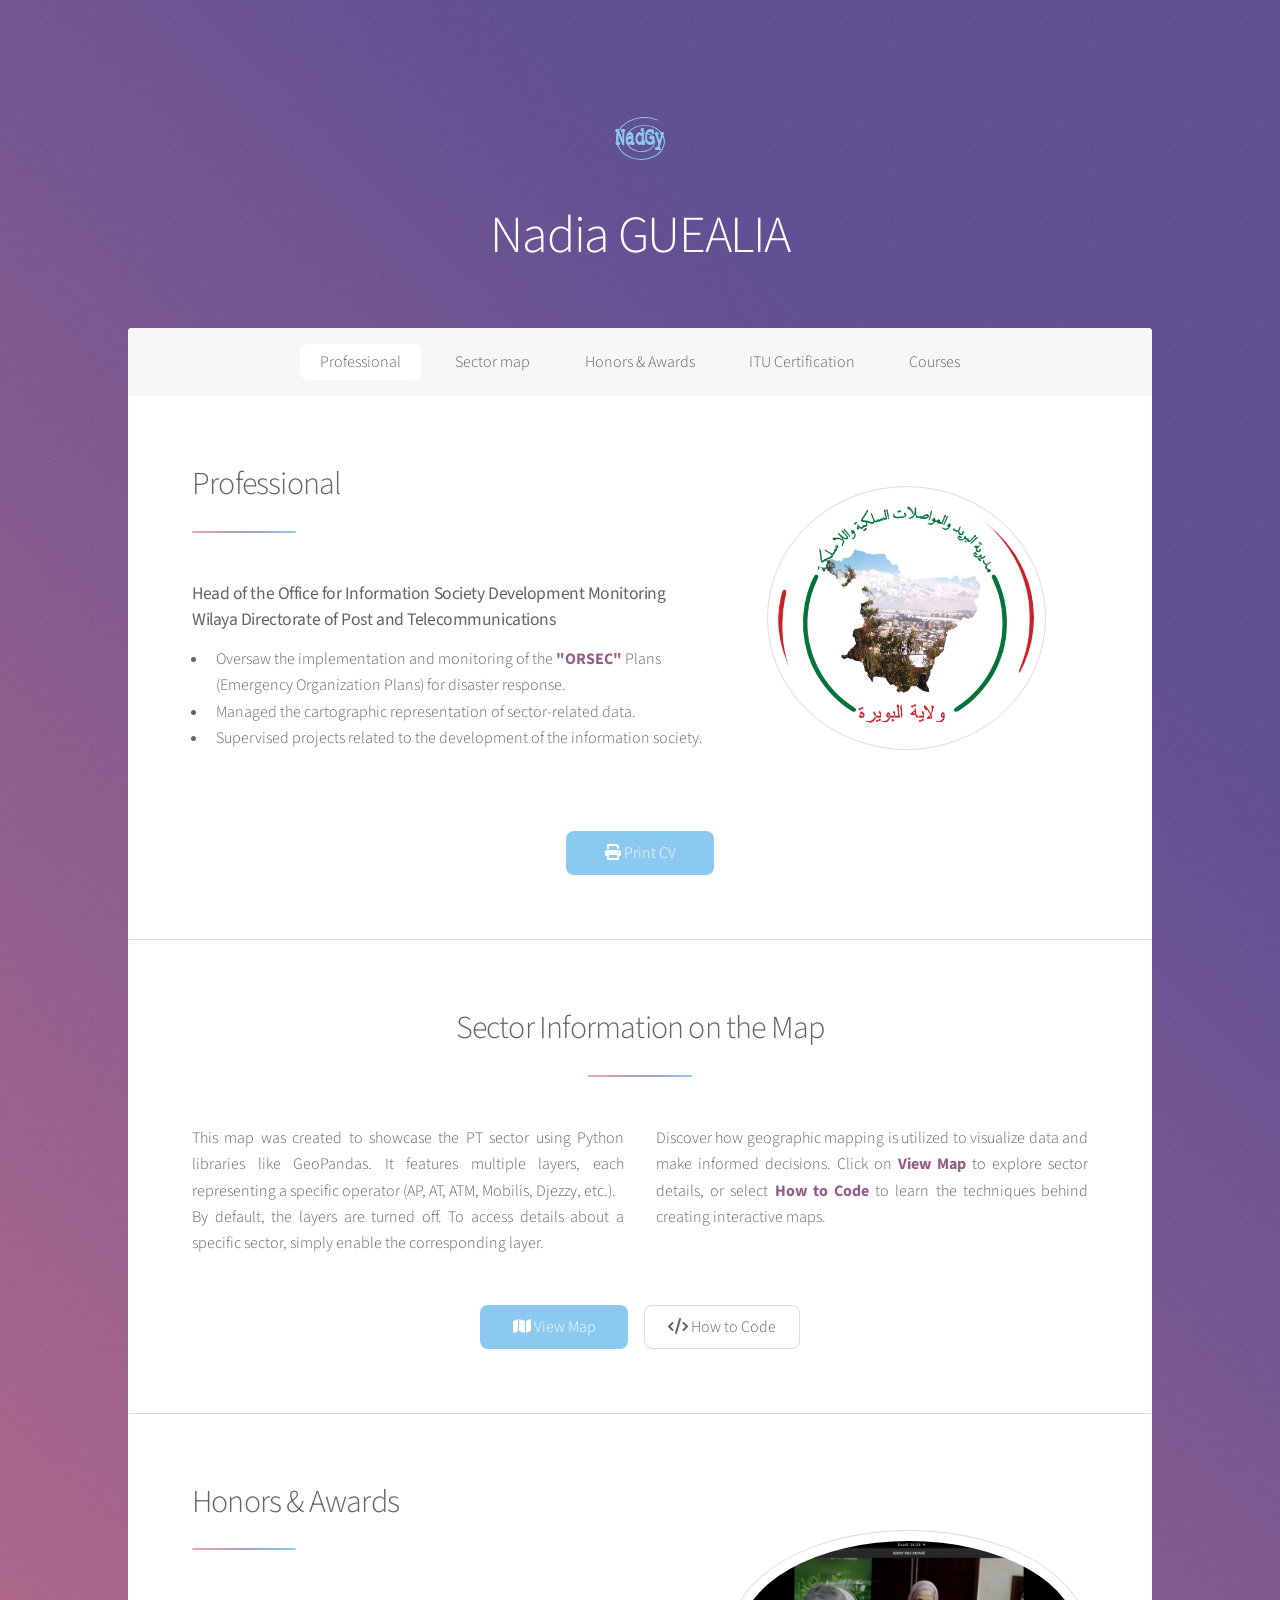
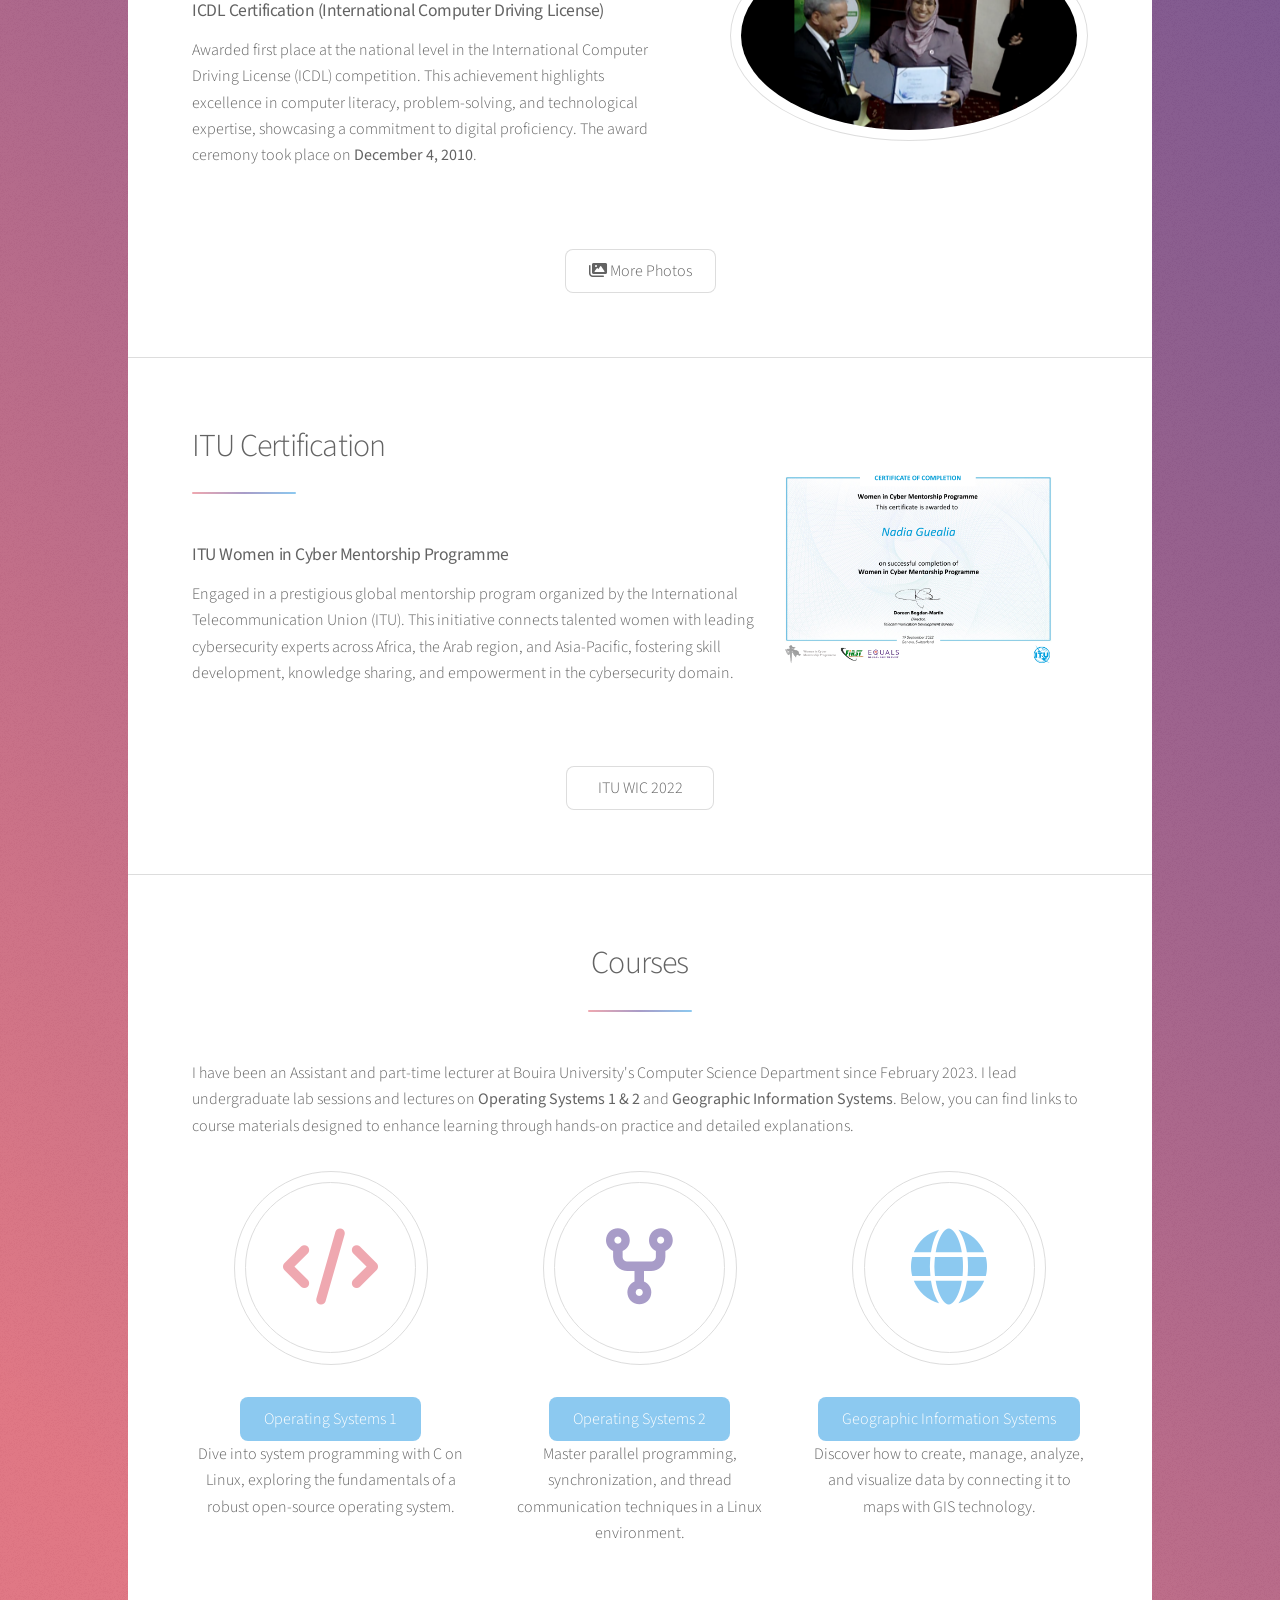
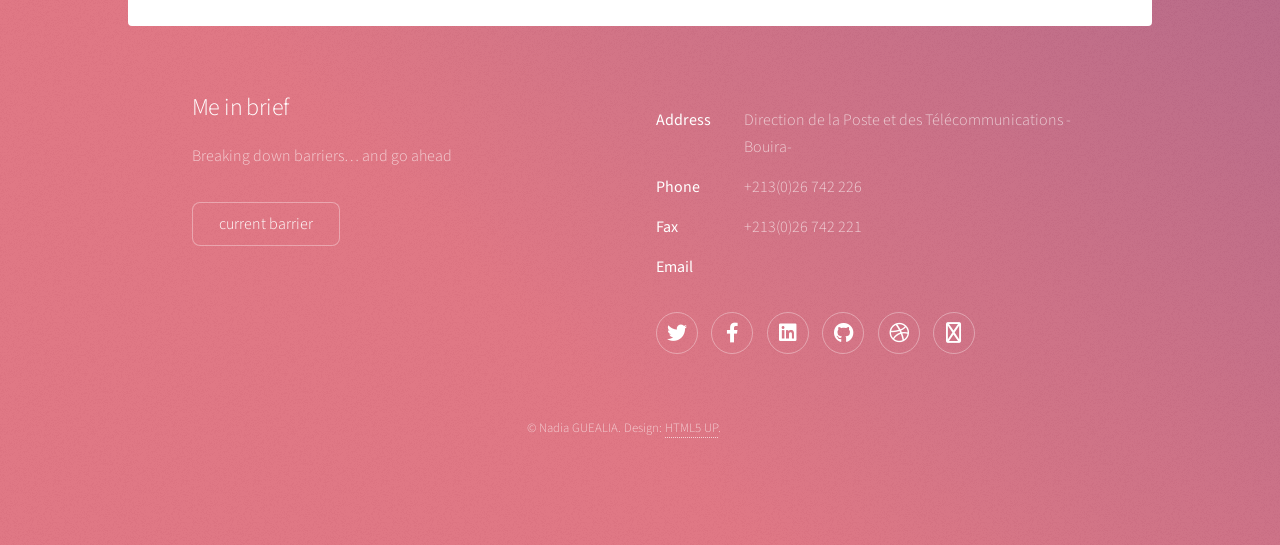
==== commit 1d7838df: "move2Linux commit" ====
--- a/AboutMe.html
+++ b/AboutMe.html
@@ -26,7 +26,6 @@
 							<li><a href="#honors">Honors & Awards</a></li>
 							<li><a href="#itu" class="main special">ITU Certification</a></li>
 							<li><a href="#courses" class="active">Courses</a></li>
-							<li><a href="#map-example">Maps </a></li>
 						</ul>
 					</nav>
 				<!-- Main -->
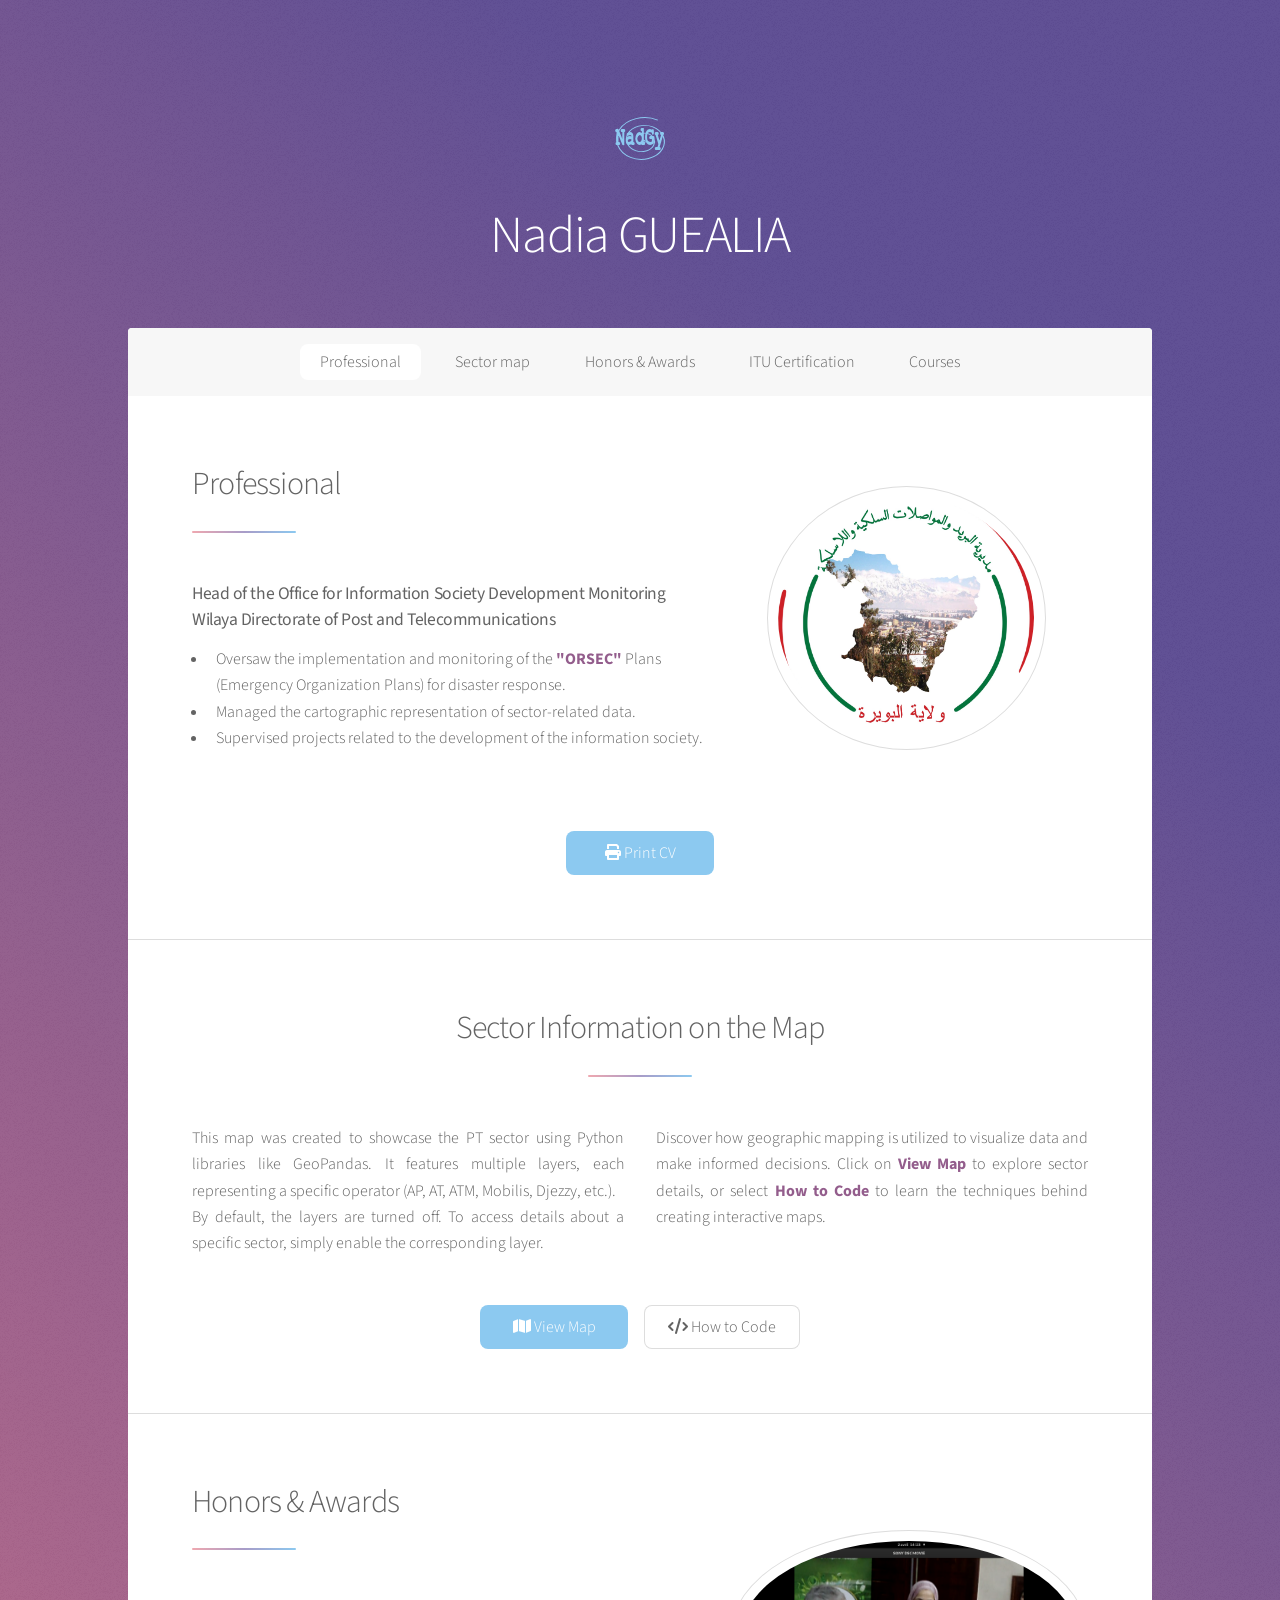
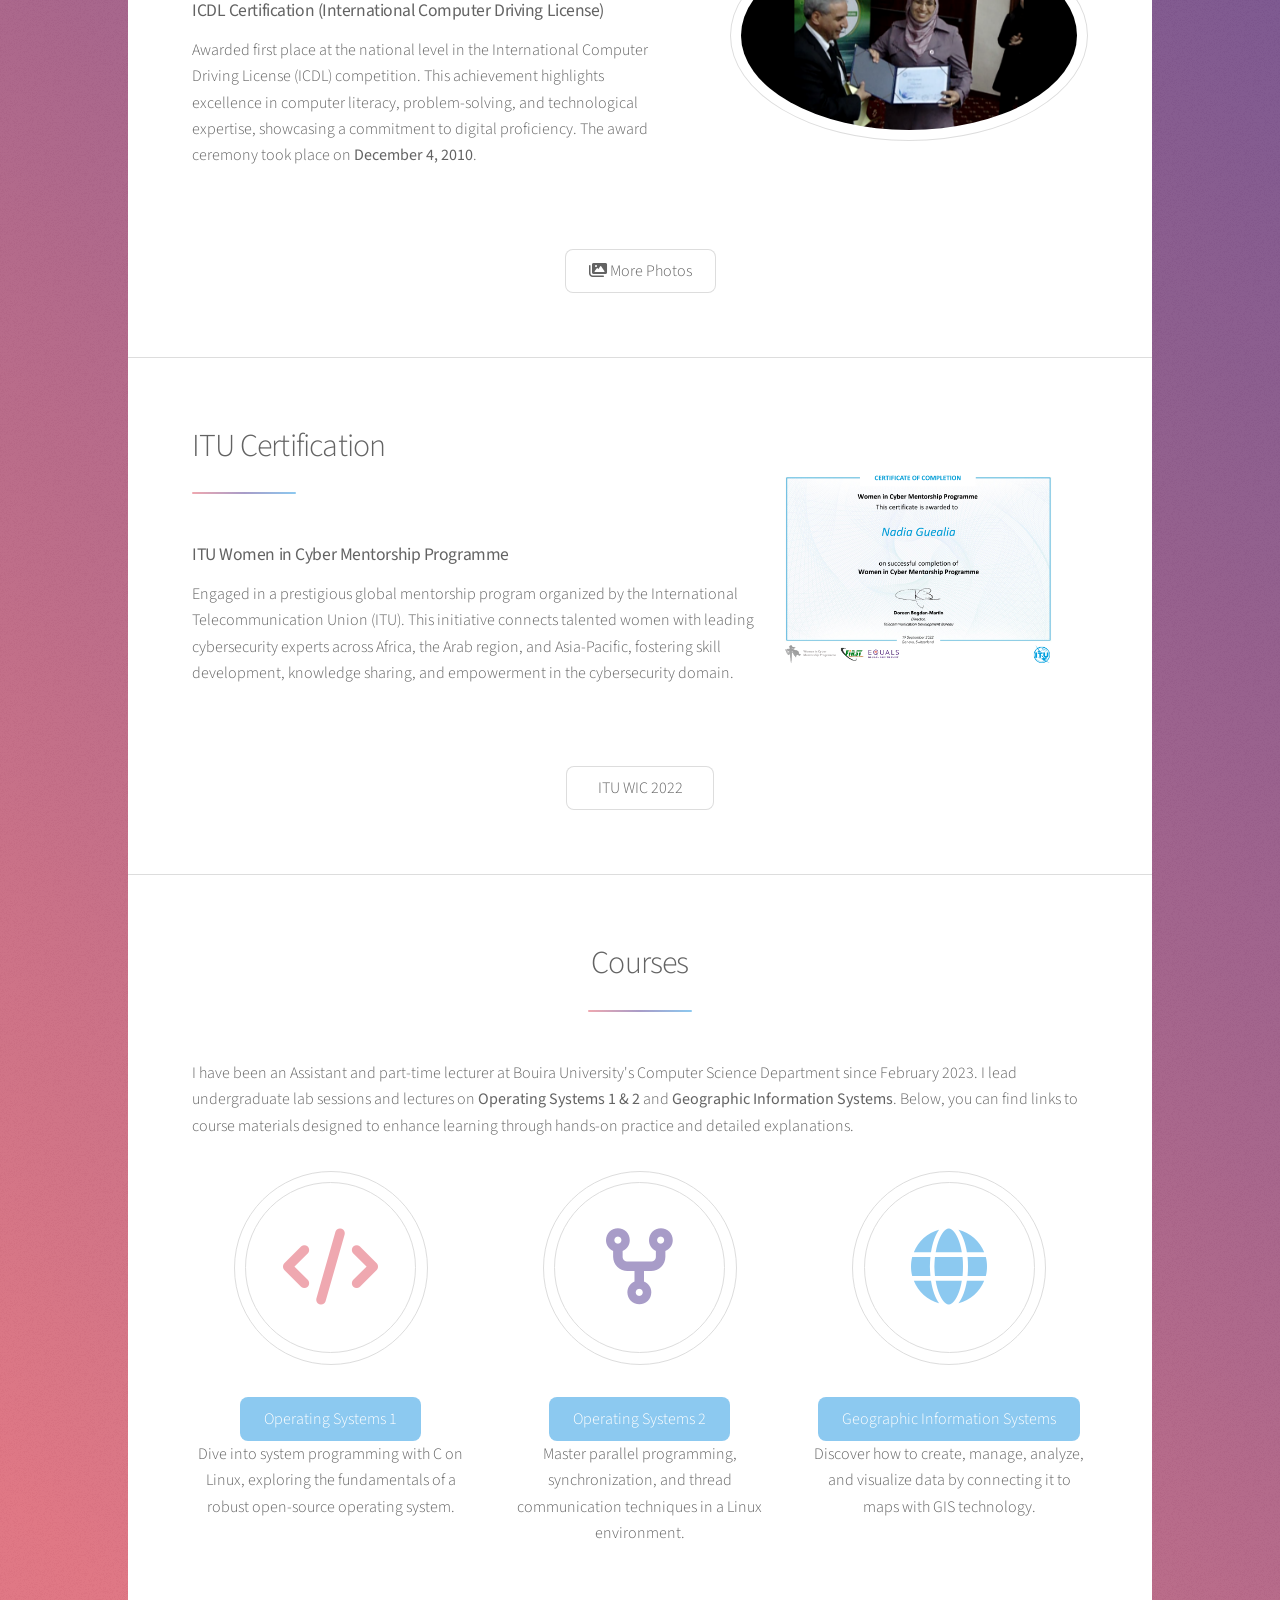
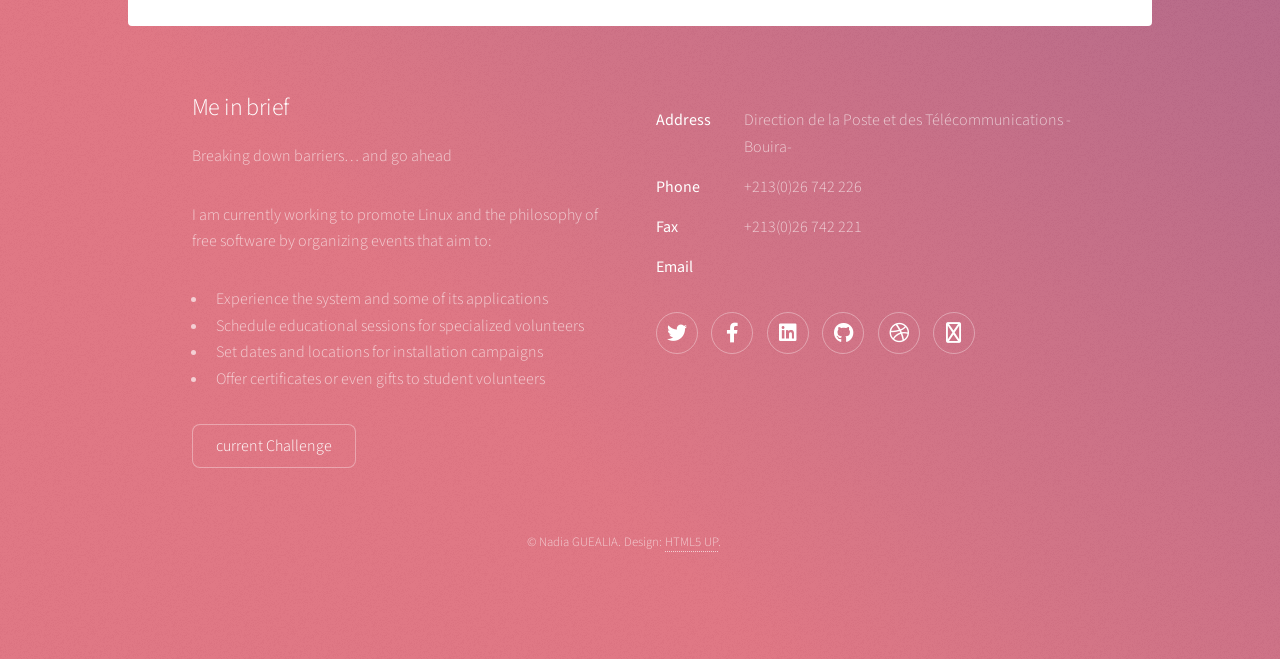
==== commit f023da86: "initial commit" ====
--- a/AboutMe.html
+++ b/AboutMe.html
@@ -188,8 +188,16 @@
 						<section>
 							<h2>Me in brief</h2>
 							<p>Breaking down barriers… and go ahead</p>
+							<p>I am currently working to promote Linux and the philosophy of free software by organizing events that aim to:
+								<ul>
+									<li>Experience the system and some of its applications</li>
+									<li>Schedule educational sessions for specialized volunteers</li>
+									<li>Set dates and locations for installation campaigns</li>
+									<li>Offer certificates or even gifts to student volunteers</li>
+								</ul>
+							</p>
 							<ul class="actions">
-								<li><a href="#" class="button">current barrier</a></li>
+								<li><a href="https://dzlinux-277f14.gitlab.io/" class="button">current Challenge</a></li>
 							</ul>
 						</section>
 						<section>
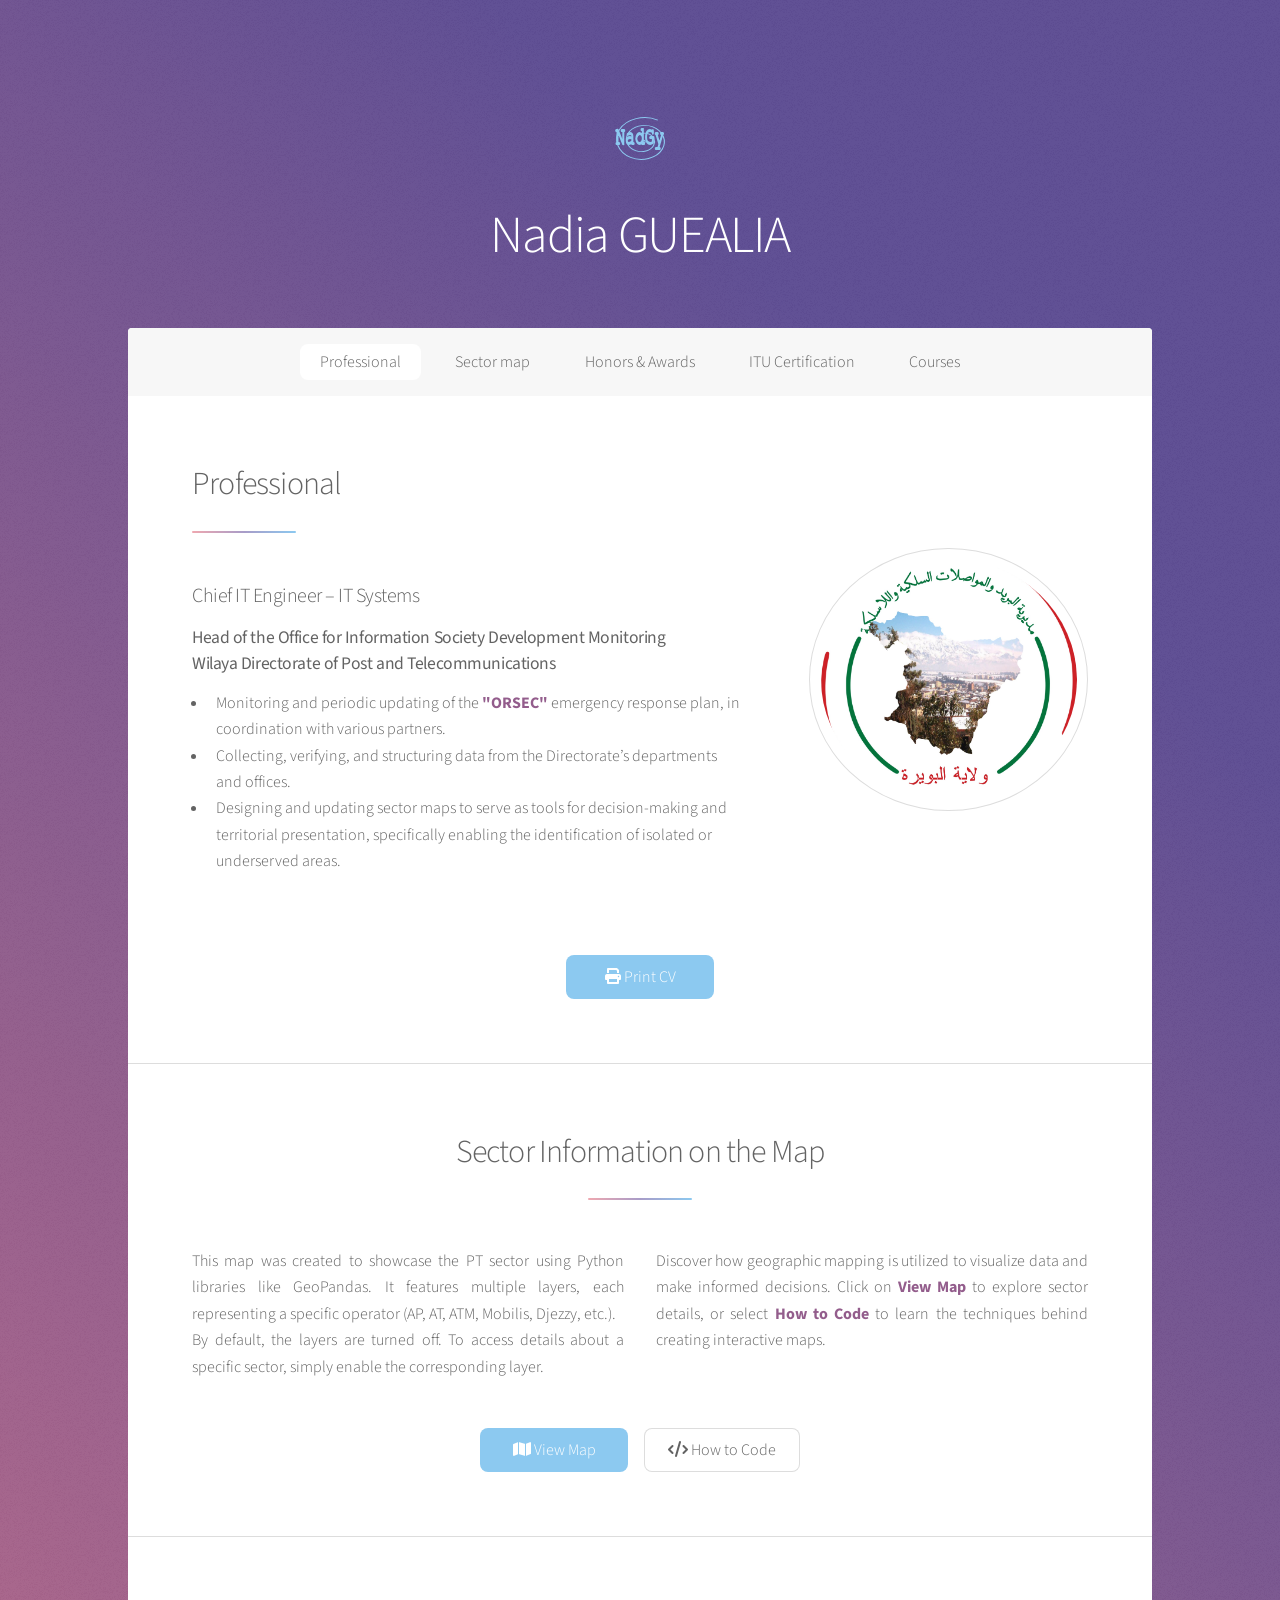
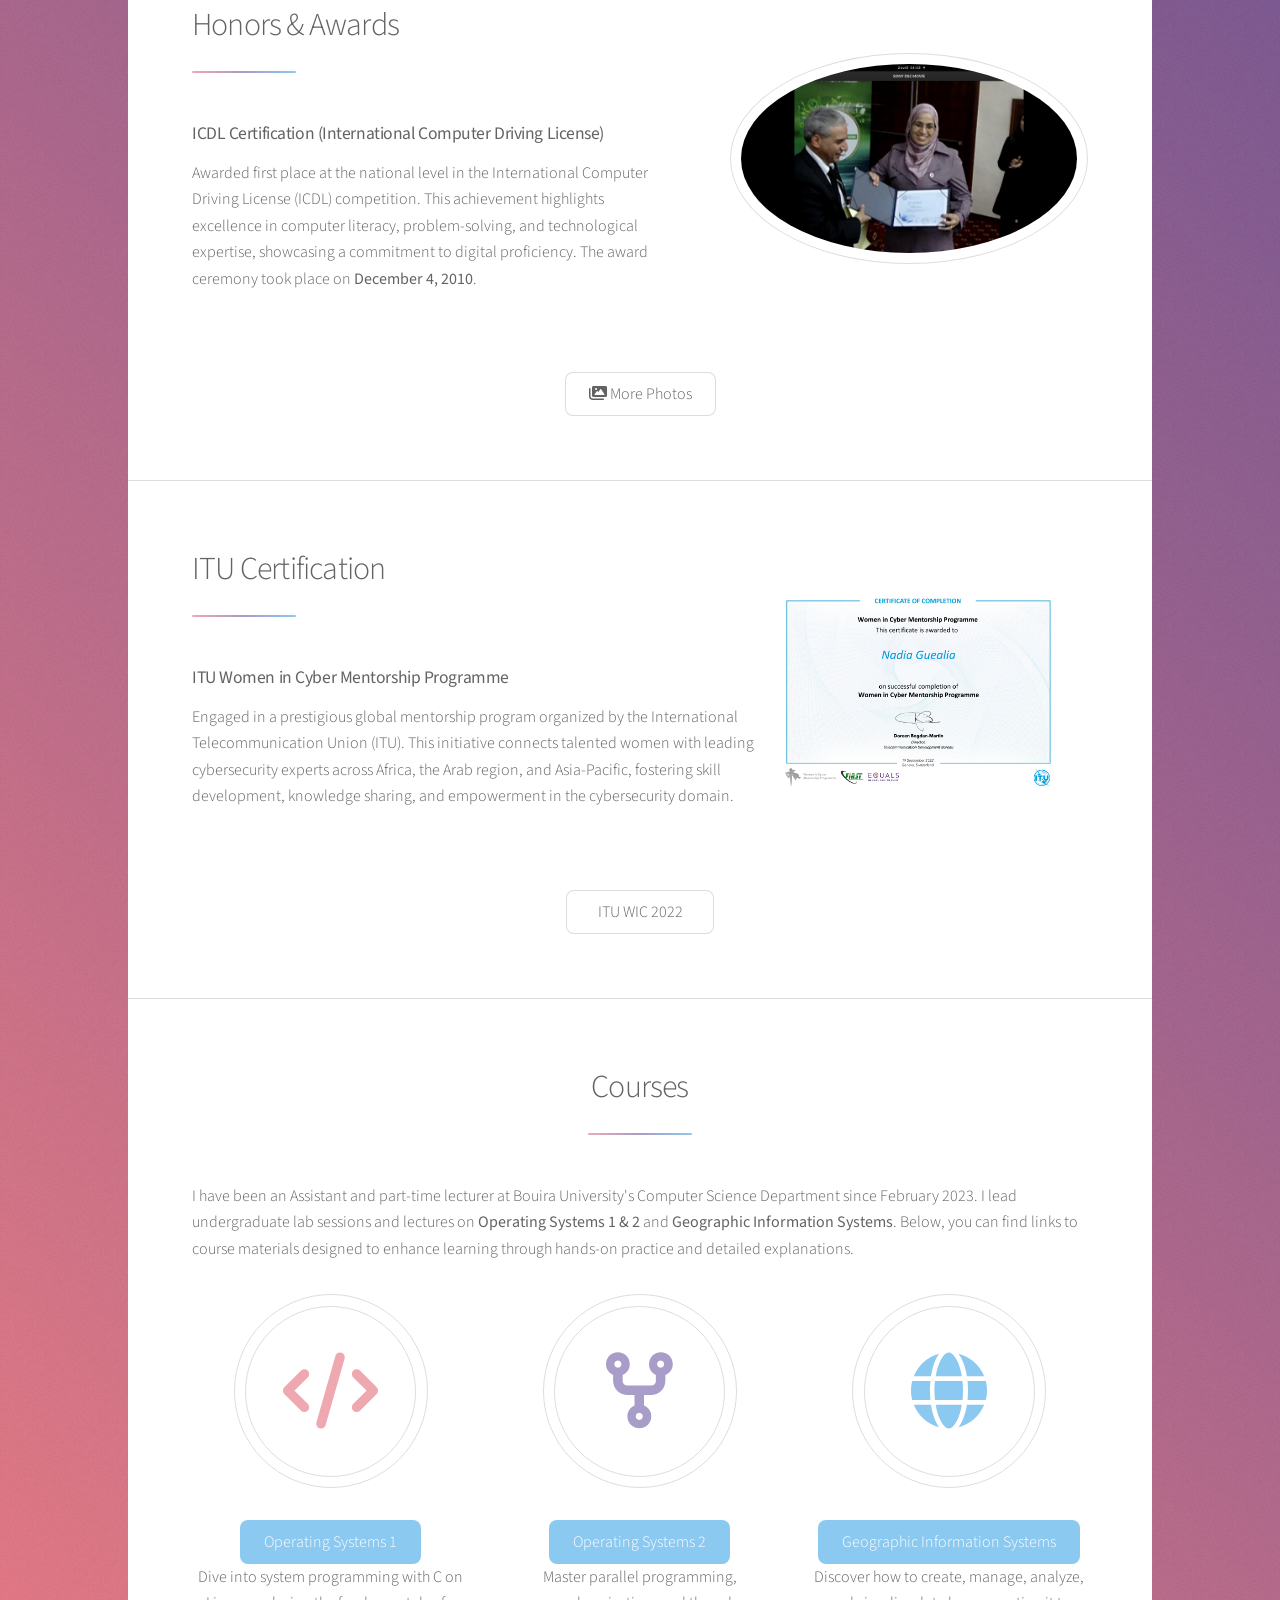
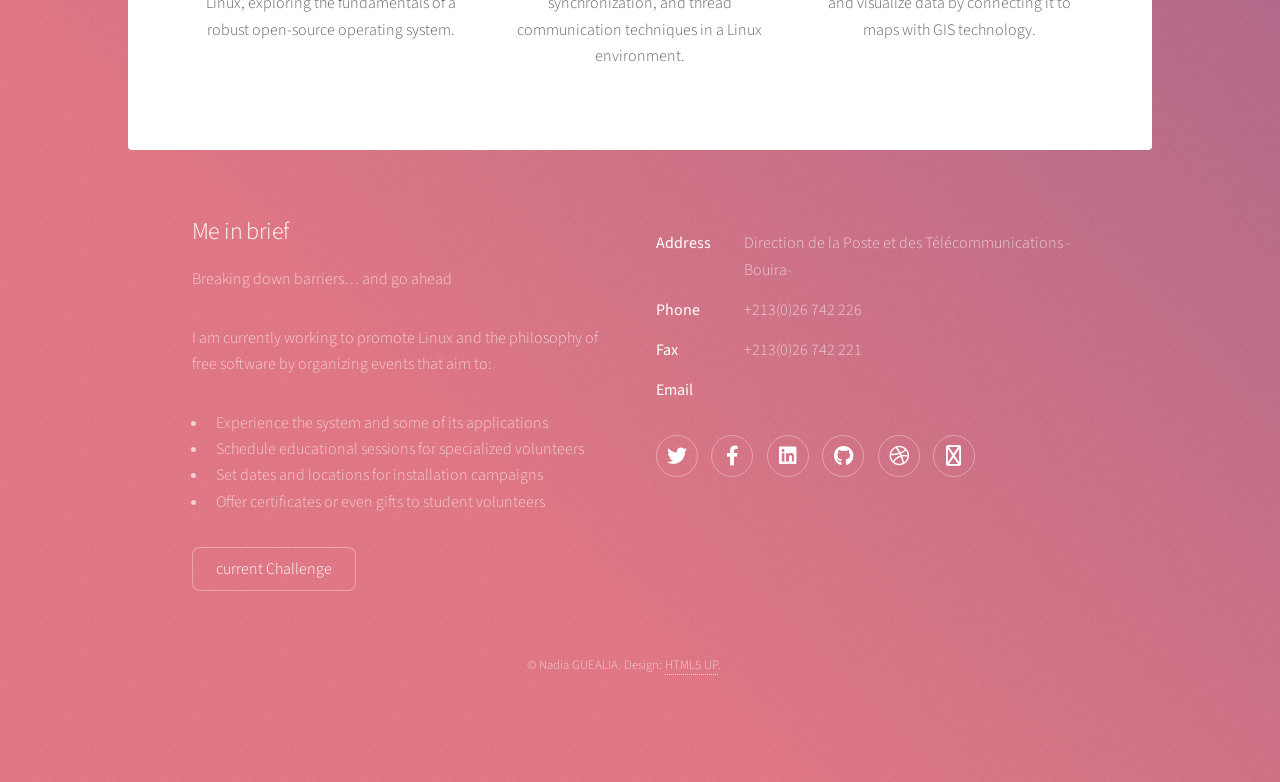
==== commit 1854000e: "candidature" ====
--- a/AboutMe.html
+++ b/AboutMe.html
@@ -37,20 +37,20 @@
 										<header class="major">
 											<h2>Professional</h2>
 										</header>
-										
+										<h3>Chief IT Engineer – IT Systems</h3>
 										<h4><strong> Head of the Office for Information Society Development Monitoring<br>
 											Wilaya Directorate of Post and Telecommunications</strong></h4> 
 										<ul>
-											<li>Oversaw the implementation and monitoring of the <span style="color: #935d8c; font-weight: bold;">"ORSEC"</span> Plans  <br> (Emergency Organization Plans) for disaster response.</li>
-											<li>Managed the cartographic representation of sector-related data.</li>
-											<li>Supervised projects related to the development of the information society.</li>
+											<li> Monitoring and periodic updating of the <span style="color: #935d8c; font-weight: bold;">"ORSEC"</span> emergency response plan, in coordination with various partners.
+											<li> Collecting, verifying, and structuring data from the Directorate’s departments and offices.
+											<li> Designing and updating sector maps to serve as tools for decision-making and territorial presentation, specifically enabling the identification of isolated or underserved areas.</li>
 										</ul>
 									</div>
 									<span class="image right wic"><img src="images/profile.jpeg" alt="" /></span>
 								</div>	
 								<footer class="major">
 									<ul class="actions special">
-										<li><a href="cv2025/CV - Nadia Guealia.pdf" class="button primary"><i class="fa-solid fa-print"></i> Print CV</a></li>
+										<li><a href="cv2025/CV-Nadia-GUEALIA-pub.pdf" class="button primary"><i class="fa-solid fa-print"></i> Print CV</a></li>
 									</ul>
 								</footer>
 						</section>
